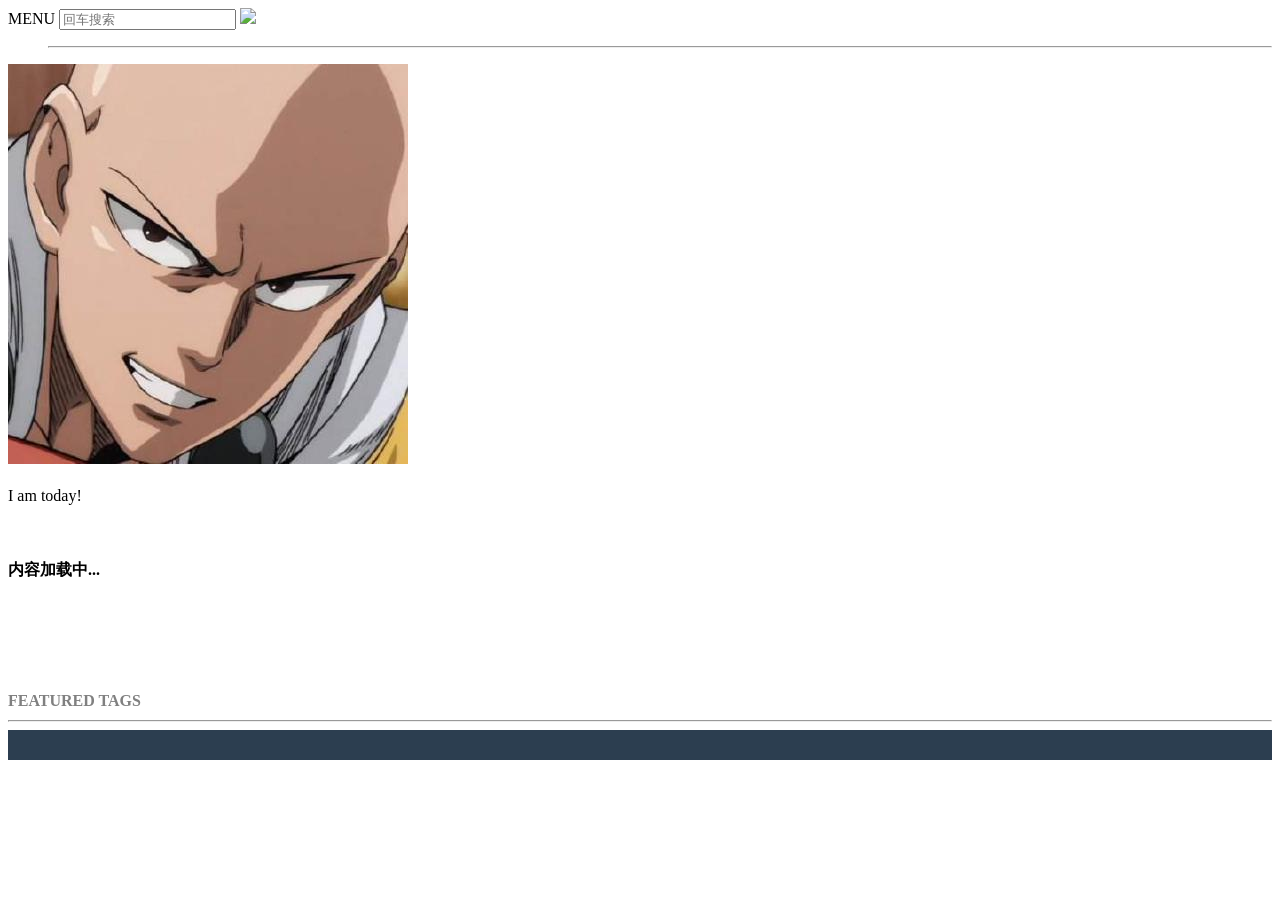
==== index.html @ a8a3e5cb "Add files via upload" ====
<!DOCTYPE HTML>
<html>
  <head>
    <title></title>
    <meta charset="utf-8">
    <meta name="viewport" content="width=device-width,initial-scale=1.0,user-scalable=no"/>
    <meta name="format-detection" content="telephone=no"/>
    <link rel="stylesheet" href="css/common.css">
    <link rel="icon" href="images/avatar.jpg">
    <link rel="stylesheet" href="css/bootstrap.min.css">
    <link rel="stylesheet" href="css/home.css">
  </head>
  <body>
    <label class="navi-button">MENU</label>
    <input type="text" class="search-input" placeholder="回车搜索">
    <img src="images/search.svg" class="search">
    <ul class="main-navication">
      <ul id="menu"></ul>
      <hr>
      <ul id="friends"></ul>
    </ul>
    <div class="main">
      <div class="page_header" ></div>
      <div class="author">
        <div class="head">
          <img src="images/avatar.jpg" class="img-responsive img-circle">
        </div>
        <h3 class="name" id="title"></h3>
        <p class="name" id="instruction"></p>
        <p class="name">I am <text id="changerificwordspanid"></text> today!</p>
      </div>
      <div class="container">
        <div class="col-lg-8 col-lg-offset-1 col-md-8 col-md-offset-1">
          <ul id="issue-list" class="main_content" style="padding-left: 0px; opacity: 1; transform: translateY(0px);">
            <br>
            <h4 class="title">内容加载中...</h4>
            </br>
          </ul>
        </div>
        <div class="col-lg-3 col-lg-offset-0 col-md-3 col-md-offset-0 visible-lg visible-md" style="margin: 72px auto 0 auto;">
          <a style="line-height:1.1;font-weight:700;cursor:pointer;color:#808080;text-decoration: none">FEATURED TAGS</a>
          <div class="tags" style="margin-top:10px" id="tags"></div>
          <hr>
        </div>
      </div>
      <div style="text-align: center">
        <ul class="pagination" id="pages" style="display: none"></ul>
      </div>
      <div class="footer" style="text-align: center">
        <div id='icon' style="display: flex;justify-content: center;padding: 0;align-items: center"></div>
        <div id="footer" style="text-align: center;background: #2c3e50;padding-top: 30px;color: white"></div>
      </div>
    </div>
  </body>
  <script src = "js/jquery.min.js"></script>
  <script src = "js/typed.js"></script>
  <script src = "js/gitblog.js"></script>
  <script>
      $(function(){ 
      　$('.head').css("opacity","1");
        $('.head').css("transform","translateY(0)");
        $('.name').css("opacity","1");
        $('.name').css("transform","translateY(0)");
        $('.main_content').css("opacity","1");
        $('.main_content').css("transform","translateY(0)");
        
        $("#changerificwordspanid").typed({
          strings: ["good", "happy", "healthy", "tall"],
          typeSpeed: 100,
          startDelay: 10,
          showCursor: true,
          shuffle: true,
          loop:true
        });
      });
    </script>
</html>
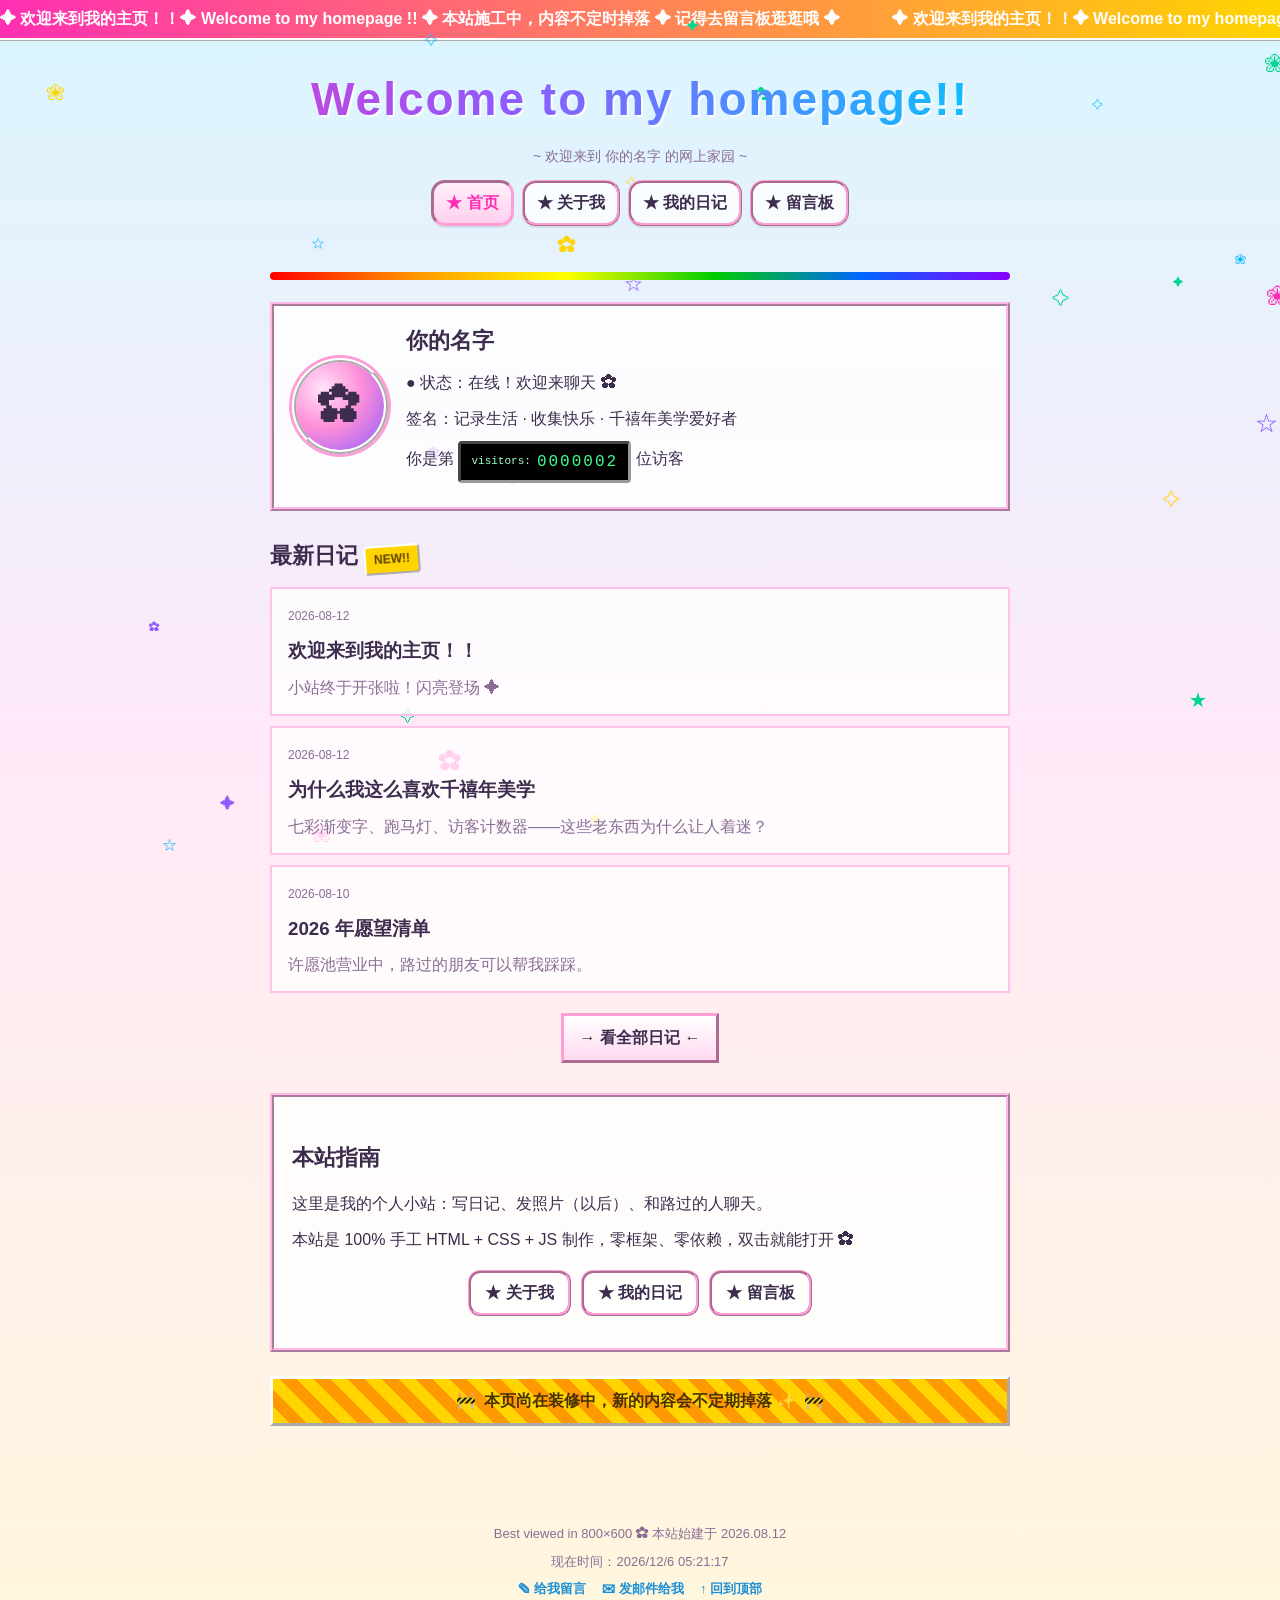
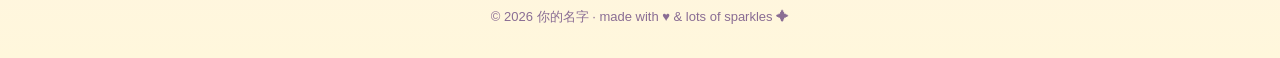
==== commit 83a2ca98: "feat: 千禧年（Y2K）主题个人网站 v0.2" ====
--- a/index.html
+++ b/index.html
@@ -1,77 +1,80 @@
-<!DOCTYPE HTML>
-<html>
-  <head>
-    <title></title>
-    <meta charset="utf-8">
-    <meta name="viewport" content="width=device-width,initial-scale=1.0,user-scalable=no"/>
-    <meta name="format-detection" content="telephone=no"/>
-    <link rel="stylesheet" href="css/common.css">
-    <link rel="icon" href="images/avatar.jpg">
-    <link rel="stylesheet" href="css/bootstrap.min.css">
-    <link rel="stylesheet" href="css/home.css">
-  </head>
-  <body>
-    <label class="navi-button">MENU</label>
-    <input type="text" class="search-input" placeholder="回车搜索">
-    <img src="images/search.svg" class="search">
-    <ul class="main-navication">
-      <ul id="menu"></ul>
-      <hr>
-      <ul id="friends"></ul>
-    </ul>
-    <div class="main">
-      <div class="page_header" ></div>
-      <div class="author">
-        <div class="head">
-          <img src="images/avatar.jpg" class="img-responsive img-circle">
-        </div>
-        <h3 class="name" id="title"></h3>
-        <p class="name" id="instruction"></p>
-        <p class="name">I am <text id="changerificwordspanid"></text> today!</p>
+<!DOCTYPE html>
+<html lang="zh-CN">
+<head>
+  <meta charset="UTF-8">
+  <meta name="viewport" content="width=device-width, initial-scale=1.0">
+  <title>✿ 你的名字的主页 ✿</title>
+  <meta name="description" content="千禧年风格的个人小站：写日记、聊天、闪闪发光。">
+  <link rel="icon" href="data:image/svg+xml,<svg xmlns='http://www.w3.org/2000/svg' viewBox='0 0 100 100'><text y='.9em' font-size='90'>✿</text></svg>">
+  <link rel="stylesheet" href="css/base.css">
+  <link rel="stylesheet" href="themes/y2k/theme.css">
+</head>
+<body id="top">
+  <div class="marquee" aria-hidden="true">
+    <div class="marquee-track">
+      <span>✦ 欢迎来到我的主页！！✦ Welcome to my homepage !! ✦ 本站施工中，内容不定时掉落 ✦ 记得去留言板逛逛哦 ✦</span>
+      <span>✦ 欢迎来到我的主页！！✦ Welcome to my homepage !! ✦ 本站施工中，内容不定时掉落 ✦ 记得去留言板逛逛哦 ✦</span>
+    </div>
+  </div>
+
+  <header class="site-header">
+    <h1 class="site-title">Welcome to my homepage!!</h1>
+    <p class="subtitle">~ 欢迎来到 <span id="whoami-name">你的名字</span> 的网上家园 ~</p>
+    <nav class="nav">
+      <a href="index.html" class="active">★ 首页</a>
+      <a href="about.html">★ 关于我</a>
+      <a href="journal.html">★ 我的日记</a>
+      <a href="guestbook.html">★ 留言板</a>
+    </nav>
+  </header>
+
+  <main class="wrap">
+    <div class="rainbow"></div>
+
+    <section class="card profile">
+      <div class="avatar">✿</div>
+      <div class="profile-info">
+        <h2 id="profile-name">你的名字</h2>
+        <p><span class="blink">●</span> 状态：<span id="status-text">在线！欢迎来聊天 ✿</span></p>
+        <p>签名：<span id="tagline">记录生活 · 收集快乐 · 千禧年美学爱好者</span></p>
+        <p>你是第 <span class="counter" id="visitor-counter">0000000</span> 位访客</p>
       </div>
-      <div class="container">
-        <div class="col-lg-8 col-lg-offset-1 col-md-8 col-md-offset-1">
-          <ul id="issue-list" class="main_content" style="padding-left: 0px; opacity: 1; transform: translateY(0px);">
-            <br>
-            <h4 class="title">内容加载中...</h4>
-            </br>
-          </ul>
-        </div>
-        <div class="col-lg-3 col-lg-offset-0 col-md-3 col-md-offset-0 visible-lg visible-md" style="margin: 72px auto 0 auto;">
-          <a style="line-height:1.1;font-weight:700;cursor:pointer;color:#808080;text-decoration: none">FEATURED TAGS</a>
-          <div class="tags" style="margin-top:10px" id="tags"></div>
-          <hr>
-        </div>
-      </div>
-      <div style="text-align: center">
-        <ul class="pagination" id="pages" style="display: none"></ul>
-      </div>
-      <div class="footer" style="text-align: center">
-        <div id='icon' style="display: flex;justify-content: center;padding: 0;align-items: center"></div>
-        <div id="footer" style="text-align: center;background: #2c3e50;padding-top: 30px;color: white"></div>
-      </div>
+    </section>
+
+    <section>
+      <h2>最新日记 <span class="badge new">NEW!!</span></h2>
+      <div id="latest-posts"></div>
+      <p style="text-align:center"><a class="btn" href="journal.html">→ 看全部日记 ←</a></p>
+    </section>
+
+    <section class="card">
+      <h2>本站指南</h2>
+      <p>这里是我的个人小站：写日记、发照片（以后）、和路过的人聊天。</p>
+      <p>本站是 100% 手工 HTML + CSS + JS 制作，零框架、零依赖，双击就能打开 ✿</p>
+      <ul class="links-list">
+        <li><a href="about.html">★ 关于我</a></li>
+        <li><a href="journal.html">★ 我的日记</a></li>
+        <li><a href="guestbook.html">★ 留言板</a></li>
+      </ul>
+    </section>
+
+    <div class="construction"><span>🚧</span> 本页尚在装修中，新的内容会不定期掉落 ✨ <span>🚧</span></div>
+  </main>
+
+  <footer>
+    <p>Best viewed in 800×600 ✿ 本站始建于 <span id="since">2026.08.12</span></p>
+    <p>现在时间：<span id="clock">--:--:--</span></p>
+    <div class="webring">
+      <a href="guestbook.html">✎ 给我留言</a>
+      <a href="mailto:hello@example.com">✉ 发邮件给我</a>
+      <a href="#top">↑ 回到顶部</a>
     </div>
-  </body>
-  <script src = "js/jquery.min.js"></script>
-  <script src = "js/typed.js"></script>
-  <script src = "js/gitblog.js"></script>
-  <script>
-      $(function(){ 
-      　$('.head').css("opacity","1");
-        $('.head').css("transform","translateY(0)");
-        $('.name').css("opacity","1");
-        $('.name').css("transform","translateY(0)");
-        $('.main_content').css("opacity","1");
-        $('.main_content').css("transform","translateY(0)");
-        
-        $("#changerificwordspanid").typed({
-          strings: ["good", "happy", "healthy", "tall"],
-          typeSpeed: 100,
-          startDelay: 10,
-          showCursor: true,
-          shuffle: true,
-          loop:true
-        });
-      });
-    </script>
-</html>+    <p>© 2026 <span id="footer-name">你的名字</span> · made with ♥ &amp; lots of sparkles ✦</p>
+  </footer>
+
+  <script src="js/config.js"></script>
+  <script src="js/posts.js"></script>
+  <script src="js/main.js"></script>
+  <script src="themes/y2k/theme.js"></script>
+</body>
+</html>
--- a/css/base.css
+++ b/css/base.css
@@ -0,0 +1,178 @@
+/* ============================================================
+   基础结构样式（与主题无关，主题通过 CSS 变量控制外观）
+   ============================================================ */
+* { box-sizing: border-box; }
+
+html { scroll-behavior: smooth; }
+
+body {
+  margin: 0;
+  font-family: var(--font-body, "Comic Sans MS", cursive, sans-serif);
+  color: var(--text, #333);
+  background: var(--bg, #fff);
+  line-height: 1.75;
+  min-height: 100vh;
+}
+
+.site-header, main.wrap, footer { position: relative; z-index: 1; }
+
+a { color: var(--link, #0066cc); }
+a:hover { color: var(--link-hover, #ff00ff); }
+
+.accent { color: var(--accent, #ff00ff); }
+.t-dim { color: var(--dim, #888); }
+
+.wrap { max-width: 780px; margin: 0 auto; padding: 20px; }
+main.wrap { min-height: 70vh; }
+
+.site-header { padding: 4px 0 14px; }
+.nav { display: flex; justify-content: center; align-items: center; gap: 8px; flex-wrap: wrap; }
+.nav a { text-decoration: none; font-weight: bold; padding: 6px 12px; }
+.nav a.active { color: var(--nav-active, #ff00ff); }
+
+h1, h2, h3 { font-family: var(--font-display, Impact, "Arial Black", sans-serif); }
+h2 { font-size: 22px; margin: 26px 0 12px; }
+h3 { margin: 6px 0; }
+
+section { margin: 26px 0; }
+
+.card {
+  padding: 16px 18px;
+  margin: 12px 0;
+  background: var(--card-bg, #fff);
+  border: var(--card-border, 3px ridge #ccc);
+}
+.card p { margin: 8px 0; }
+
+.btn {
+  display: inline-block;
+  padding: 8px 16px;
+  margin: 4px;
+  font: inherit;
+  font-weight: bold;
+  text-decoration: none;
+  cursor: pointer;
+  border: 3px outset var(--btn-border, #ddd);
+  background: var(--btn-bg, #eee);
+  color: var(--text, #333);
+}
+.btn:hover { filter: brightness(1.06); }
+.btn:active { border-style: inset; }
+
+.post {
+  display: block;
+  padding: 12px 16px;
+  margin: 10px 0;
+  text-decoration: none;
+  color: inherit;
+  background: var(--panel, #fff);
+  border: 2px solid var(--line, #ccc);
+}
+.post:hover { border-color: var(--accent, #f0f); }
+.post time { font-size: 12px; color: var(--dim, #777); }
+.post p { margin: 6px 0 0; color: var(--dim, #777); }
+
+details.post {
+  padding: 12px 16px;
+  margin: 12px 0;
+  background: var(--panel, #fff);
+  border: 2px solid var(--line, #ccc);
+}
+details.post summary { cursor: pointer; list-style: none; }
+details.post summary::-webkit-details-marker { display: none; }
+details.post summary time { font-size: 12px; color: var(--dim, #777); }
+details.post summary::after { content: " ▸ 展开"; color: var(--accent, #f0f); font-size: 13px; }
+details.post[open] summary::after { content: " ▾ 收起"; }
+details.post .content {
+  margin-top: 12px;
+  padding-top: 12px;
+  border-top: 2px dashed var(--line, #ccc);
+  white-space: pre-wrap;
+}
+
+.tags-inline { font-size: 12px; color: var(--accent, #f0f); }
+.tags-inline i { font-style: normal; margin-right: 6px; }
+
+.tags { list-style: none; padding: 0; display: flex; flex-wrap: wrap; gap: 8px; }
+.tags li {
+  border: 2px solid var(--line, #ccc);
+  background: var(--panel, #fff);
+  border-radius: 999px;
+  padding: 4px 12px;
+  font-size: 13px;
+  color: var(--accent, #f0f);
+}
+
+ul.todo { list-style: none; padding: 0; margin: 0; }
+ul.todo li { padding: 4px 0; }
+ul.todo .t-prompt { margin-right: 8px; color: var(--accent, #f0f); }
+
+.field { display: block; margin: 12px 0; }
+.field span { display: block; font-size: 13px; margin-bottom: 4px; color: var(--dim, #777); }
+.field input, .field textarea {
+  width: 100%;
+  padding: 8px 10px;
+  font: inherit;
+  border: 2px inset var(--line, #ccc);
+  background: #fff;
+  color: inherit;
+}
+.field input:focus, .field textarea:focus { outline: 2px dashed var(--accent, #f0f); outline-offset: 2px; }
+
+.guest-entry {
+  padding: 12px 14px;
+  margin: 10px 0;
+  background: var(--panel, #fff);
+  border: 2px solid var(--line, #ccc);
+}
+.guest-entry .meta {
+  display: flex;
+  justify-content: space-between;
+  align-items: center;
+  gap: 8px;
+  flex-wrap: wrap;
+  font-size: 12px;
+  color: var(--dim, #777);
+}
+.guest-entry .nick { font-weight: bold; color: var(--accent, #f0f); }
+.guest-entry p { margin: 8px 0 0; white-space: pre-wrap; }
+.guest-entry .del {
+  background: none;
+  border: none;
+  cursor: pointer;
+  font: inherit;
+  font-size: 12px;
+  color: var(--danger, #c00);
+  padding: 0;
+  margin-left: 8px;
+}
+
+footer {
+  margin-top: 30px;
+  padding: 18px 10px 24px;
+  text-align: center;
+  font-size: 13px;
+  color: var(--dim, #777);
+}
+footer p { margin: 5px 0; }
+
+#toast {
+  position: fixed;
+  left: 50%;
+  bottom: 24px;
+  transform: translate(-50%, 16px);
+  padding: 10px 18px;
+  background: #fff;
+  border: 3px outset var(--accent, #f0f);
+  color: var(--text, #333);
+  font-weight: bold;
+  opacity: 0;
+  pointer-events: none;
+  transition: all 0.25s;
+  z-index: 100;
+}
+#toast.show { opacity: 1; transform: translate(-50%, 0); }
+
+@media (max-width: 560px) {
+  .nav { flex-direction: column; }
+}
--- a/themes/y2k/theme.css
+++ b/themes/y2k/theme.css
@@ -0,0 +1,215 @@
+/* ============================================================
+   Y2K / 千禧年主题
+   亮色、渐变、闪闪发光——像 2000 年代初期的个人主页
+   ============================================================ */
+
+:root {
+  --font-body: "Comic Sans MS", "Comic Neue", "Chalkboard SE", "Segoe Print", cursive, sans-serif;
+  --font-display: Impact, "Arial Black", Haettenschweiler, "Franklin Gothic Bold", sans-serif;
+
+  --bg: linear-gradient(180deg, #d9f6ff 0%, #ffe9f8 45%, #fff7dc 100%);
+  --text: #3d2c4d;
+  --dim: #8a6d94;
+  --accent: #ff2fb3;
+  --accent2: #00b8ff;
+  --link: #1a8fd8;
+  --link-hover: #ff2fb3;
+  --nav-active: #ff2fb3;
+  --panel: rgba(255, 255, 255, 0.78);
+  --card-bg: rgba(255, 255, 255, 0.82);
+  --card-border: 4px ridge #ffb8e8;
+  --line: #ffc2e8;
+  --danger: #d63384;
+  --btn-bg: linear-gradient(#ffffff, #ffd9f0);
+  --btn-border: #ff9ed6;
+}
+
+body { background: var(--bg); }
+
+/* 背景星光 */
+.star {
+  position: fixed;
+  z-index: 0;
+  pointer-events: none;
+  animation: twinkle 2.6s ease-in-out infinite;
+}
+@keyframes twinkle {
+  0%, 100% { opacity: 0.15; transform: scale(0.8); }
+  50% { opacity: 0.95; transform: scale(1.2); }
+}
+
+/* 光标闪光尾巴 */
+.trail {
+  position: fixed;
+  z-index: 9999;
+  pointer-events: none;
+  font-size: 18px;
+  animation: trail-pop 0.9s ease-out forwards;
+}
+@keyframes trail-pop {
+  from { opacity: 1; transform: translate(0, 0) scale(1) rotate(0deg); }
+  to { opacity: 0; transform: translate(0, -22px) scale(1.7) rotate(25deg); }
+}
+
+/* 顶部跑马灯 */
+.marquee {
+  overflow: hidden;
+  background: linear-gradient(90deg, #ff2fb3, #ffd400, #00c8ff, #ff2fb3);
+  background-size: 300% 100%;
+  animation: marquee-bg 8s linear infinite;
+  color: #fff;
+  font-weight: bold;
+  padding: 5px 0;
+  border-bottom: 3px ridge #fff;
+}
+.marquee-track {
+  display: inline-block;
+  white-space: nowrap;
+  animation: marquee-scroll 28s linear infinite;
+}
+.marquee-track span { margin-right: 3em; }
+@keyframes marquee-scroll { to { transform: translateX(-50%); } }
+@keyframes marquee-bg { to { background-position: 300% 0; } }
+
+/* 站点大标题：七彩渐变字 */
+.site-title {
+  font-family: var(--font-display);
+  text-align: center;
+  font-size: clamp(28px, 6vw, 46px);
+  letter-spacing: 2px;
+  margin: 14px 0 4px;
+  background: linear-gradient(90deg, #ff2fb3, #8f5bff, #00c8ff, #00d68f, #ffd400, #ff2fb3);
+  background-size: 200% auto;
+  -webkit-background-clip: text;
+  background-clip: text;
+  color: transparent;
+  animation: chrome 7s linear infinite;
+  filter: drop-shadow(2px 2px 0 rgba(255, 255, 255, 0.85));
+}
+@keyframes chrome { to { background-position: 200% center; } }
+
+.subtitle {
+  text-align: center;
+  color: var(--dim);
+  font-size: 14px;
+  margin: 0 0 12px;
+}
+
+/* 导航按钮 */
+.nav a {
+  background: var(--panel);
+  border: 3px ridge var(--btn-border);
+  border-radius: 14px;
+  color: var(--text);
+  box-shadow: 0 2px 0 rgba(0, 0, 0, 0.08);
+}
+.nav a:hover { background: #ffe0f5; color: var(--accent); transform: translateY(-1px); }
+.nav a.active {
+  background: linear-gradient(#fff0fa, #ffd0ee);
+  border-style: inset;
+  color: var(--nav-active);
+}
+
+/* 彩虹分隔线 */
+.rainbow {
+  height: 8px;
+  margin: 12px 0 22px;
+  border-radius: 4px;
+  background: linear-gradient(90deg, #ff0000, #ff9900, #ffff00, #00cc00, #0066ff, #8b00ff);
+}
+
+/* 个人卡片 / 头像 */
+.profile { display: flex; gap: 18px; align-items: center; flex-wrap: wrap; }
+.avatar {
+  width: 96px;
+  height: 96px;
+  flex: 0 0 auto;
+  border-radius: 50%;
+  display: flex;
+  align-items: center;
+  justify-content: center;
+  font-size: 44px;
+  background: radial-gradient(circle at 30% 30%, #ffe3f7, #ff8fd8 45%, #8f5bff);
+  border: 4px ridge #fff;
+  box-shadow: 0 0 0 3px #ff9ed6;
+}
+.profile-info { flex: 1; min-width: 220px; }
+.profile-info h2 { margin: 0 0 6px; }
+
+/* 访客计数器 */
+.counter {
+  display: inline-flex;
+  align-items: center;
+  gap: 6px;
+  background: #000;
+  color: #3dff8b;
+  font-family: "Courier New", Courier, monospace;
+  font-size: 16px;
+  letter-spacing: 2px;
+  padding: 4px 10px;
+  border: 3px inset #999;
+  border-radius: 4px;
+}
+.counter::before { content: "visitors:"; color: #9fffc4; font-size: 11px; letter-spacing: 0; }
+
+/* 徽章 */
+.badge {
+  display: inline-block;
+  background: #ffd400;
+  color: #5c4300;
+  border: 2px outset #fff;
+  border-radius: 4px;
+  padding: 2px 8px;
+  font-size: 12px;
+  font-weight: bold;
+  transform: rotate(-4deg);
+}
+.badge.new { animation: wiggle 1.3s ease-in-out infinite; }
+@keyframes wiggle {
+  0%, 100% { transform: rotate(-4deg); }
+  50% { transform: rotate(3deg); }
+}
+
+/* 施工中横幅 */
+.construction {
+  display: flex;
+  gap: 8px;
+  align-items: center;
+  justify-content: center;
+  background: repeating-linear-gradient(45deg, #ffd400 0 12px, #ff9900 12px 24px);
+  color: #4a3200;
+  font-weight: bold;
+  padding: 8px;
+  border: 3px outset #fff;
+  margin: 24px 0;
+  text-align: center;
+}
+
+/* 链接按钮列表 */
+.links-list { list-style: none; padding: 0; display: flex; flex-wrap: wrap; gap: 10px; justify-content: center; }
+.links-list a {
+  display: inline-block;
+  padding: 6px 14px;
+  background: var(--panel);
+  border: 3px ridge var(--btn-border);
+  border-radius: 12px;
+  color: var(--text);
+  font-weight: bold;
+  text-decoration: none;
+}
+.links-list a:hover { background: #c9f0ff; color: #0066aa; }
+
+/* 闪烁文字 */
+.blink { animation: blink 1s steps(1) infinite; }
+@keyframes blink { 50% { opacity: 0; } }
+
+/* 页脚链接 */
+.webring { display: flex; gap: 16px; justify-content: center; flex-wrap: wrap; }
+.webring a { color: var(--link); font-weight: bold; text-decoration: none; }
+.webring a:hover { color: var(--link-hover); }
+
+@media (prefers-reduced-motion: reduce) {
+  .star, .trail, .marquee-track, .marquee, .site-title, .badge.new, .blink {
+    animation: none !important;
+  }
+}
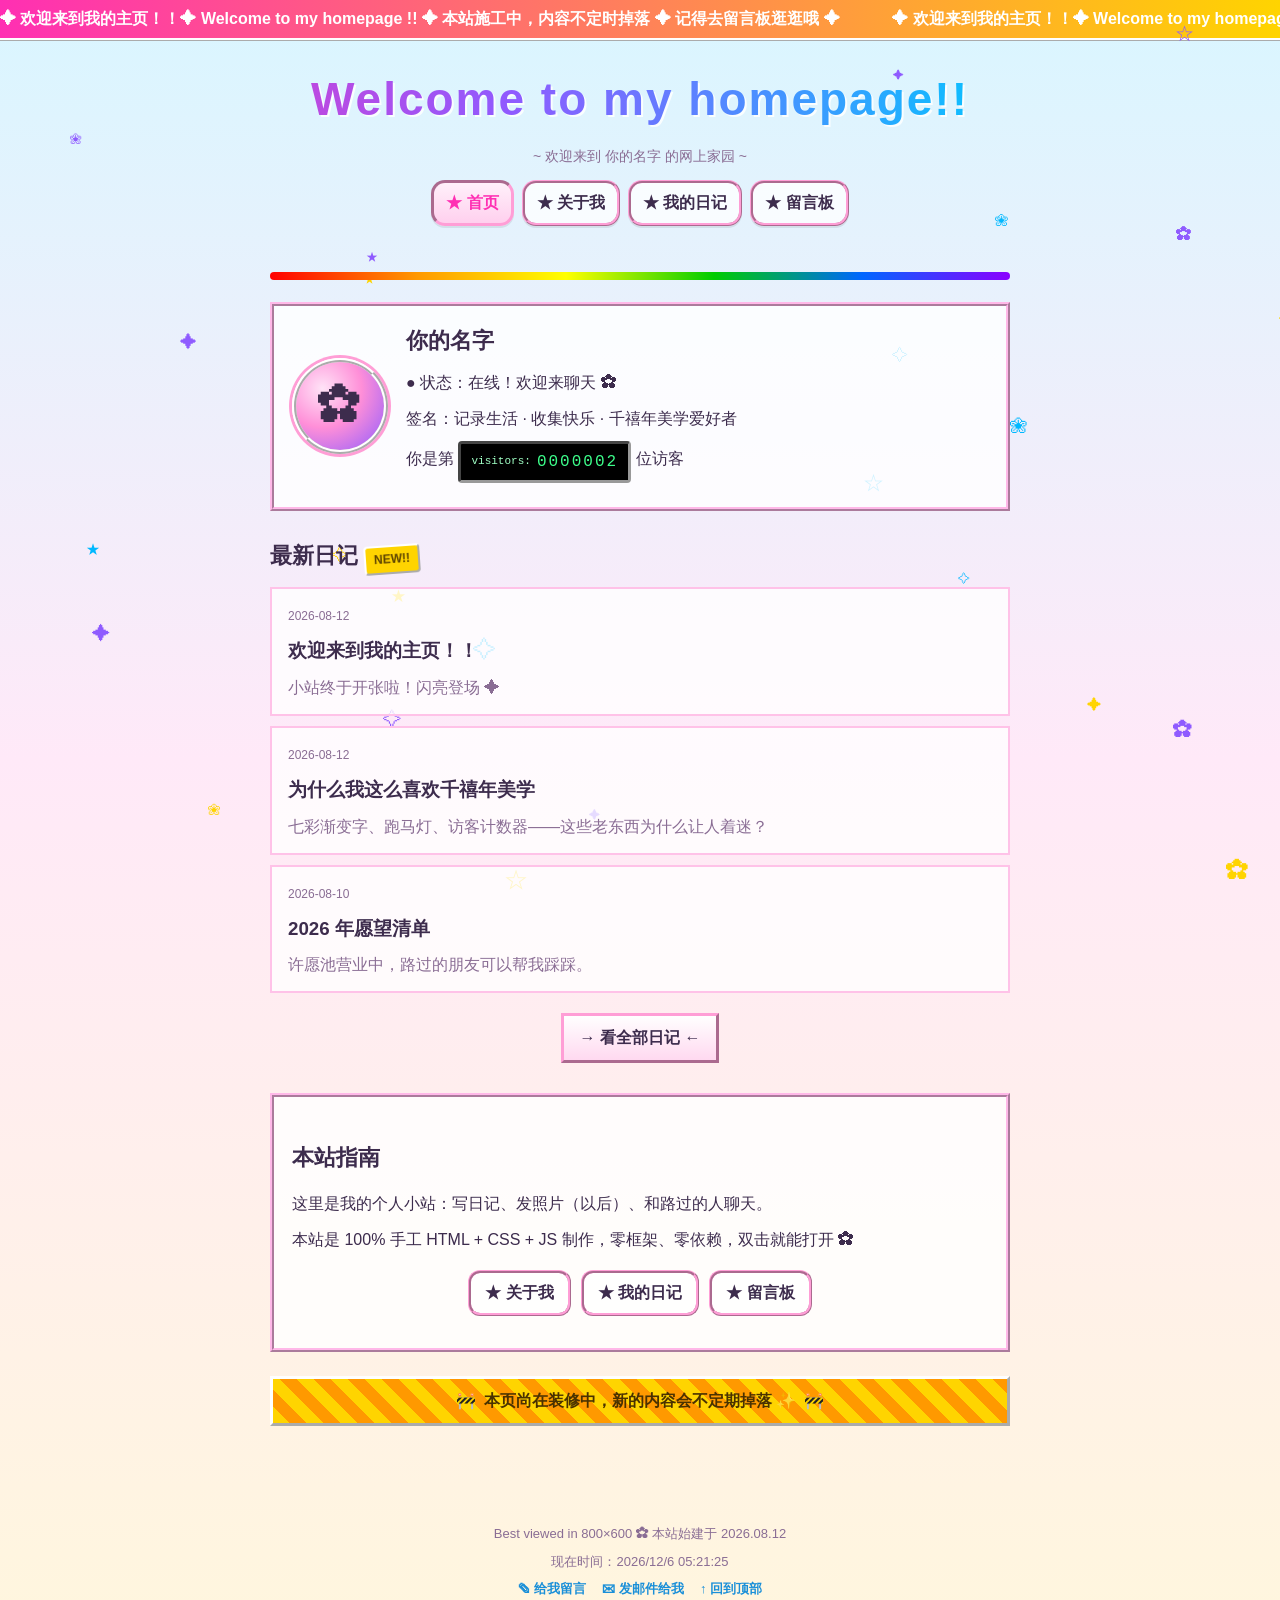
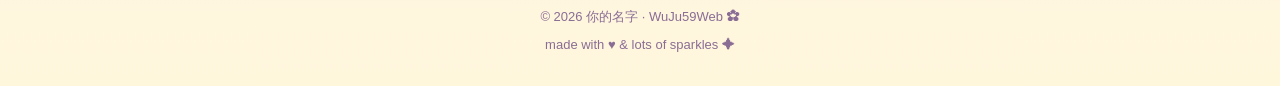
==== commit 6b4afb90: "chore: 项目更名为 WuJu59Web" ====
--- a/index.html
+++ b/index.html
@@ -69,7 +69,8 @@
       <a href="mailto:hello@example.com">✉ 发邮件给我</a>
       <a href="#top">↑ 回到顶部</a>
     </div>
-    <p>© 2026 <span id="footer-name">你的名字</span> · made with ♥ &amp; lots of sparkles ✦</p>
+    <p>© 2026 <span id="footer-name">你的名字</span> · WuJu59Web ✿</p>
+    <p>made with ♥ &amp; lots of sparkles ✦</p>
   </footer>
 
   <script src="js/config.js"></script>
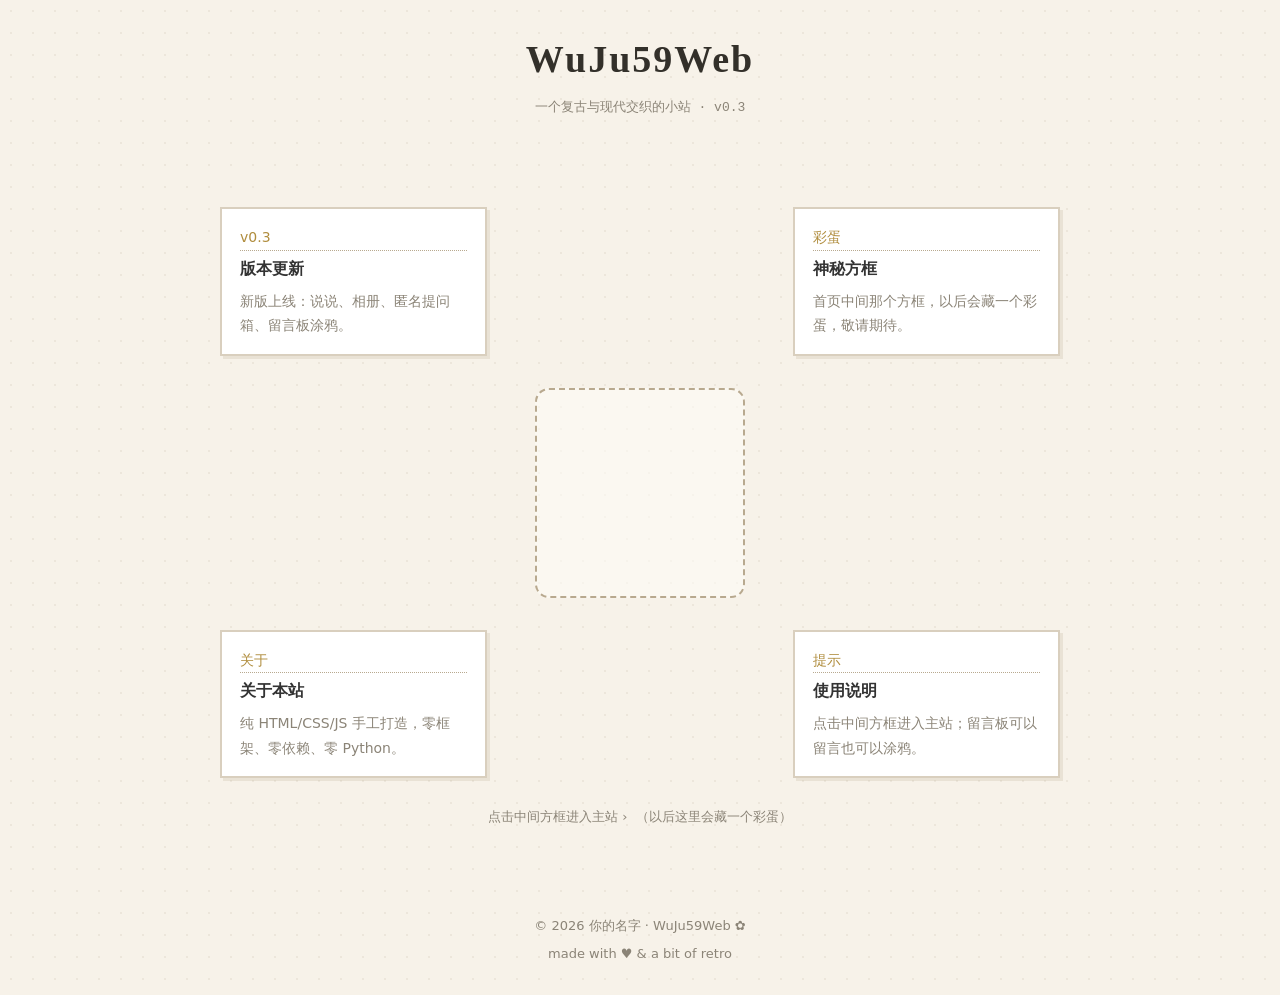
==== commit 7df6400f: "feat: v0.3 重构——入口彩蛋页、真首页合并关于、说说、相册、提问箱、留言板涂鸦，新主题 retro" ====
--- a/index.html
+++ b/index.html
@@ -3,79 +3,35 @@
 <head>
   <meta charset="UTF-8">
   <meta name="viewport" content="width=device-width, initial-scale=1.0">
-  <title>✿ 你的名字的主页 ✿</title>
-  <meta name="description" content="千禧年风格的个人小站：写日记、聊天、闪闪发光。">
+  <title>WuJu59Web · 入口</title>
+  <meta name="description" content="WuJu59Web：一个复古与现代交织的小站。点击方框进入。">
   <link rel="icon" href="data:image/svg+xml,<svg xmlns='http://www.w3.org/2000/svg' viewBox='0 0 100 100'><text y='.9em' font-size='90'>✿</text></svg>">
   <link rel="stylesheet" href="css/base.css">
-  <link rel="stylesheet" href="themes/y2k/theme.css">
+  <link rel="stylesheet" href="themes/retro/theme.css">
 </head>
 <body id="top">
-  <div class="marquee" aria-hidden="true">
-    <div class="marquee-track">
-      <span>✦ 欢迎来到我的主页！！✦ Welcome to my homepage !! ✦ 本站施工中，内容不定时掉落 ✦ 记得去留言板逛逛哦 ✦</span>
-      <span>✦ 欢迎来到我的主页！！✦ Welcome to my homepage !! ✦ 本站施工中，内容不定时掉落 ✦ 记得去留言板逛逛哦 ✦</span>
-    </div>
-  </div>
-
   <header class="site-header">
-    <h1 class="site-title">Welcome to my homepage!!</h1>
-    <p class="subtitle">~ 欢迎来到 <span id="whoami-name">你的名字</span> 的网上家园 ~</p>
-    <nav class="nav">
-      <a href="index.html" class="active">★ 首页</a>
-      <a href="about.html">★ 关于我</a>
-      <a href="journal.html">★ 我的日记</a>
-      <a href="guestbook.html">★ 留言板</a>
-    </nav>
+    <h1 class="site-title">WuJu59Web</h1>
+    <p class="site-subtitle">一个复古与现代交织的小站 · <span id="version">v0.3</span></p>
   </header>
 
-  <main class="wrap">
-    <div class="rainbow"></div>
-
-    <section class="card profile">
-      <div class="avatar">✿</div>
-      <div class="profile-info">
-        <h2 id="profile-name">你的名字</h2>
-        <p><span class="blink">●</span> 状态：<span id="status-text">在线！欢迎来聊天 ✿</span></p>
-        <p>签名：<span id="tagline">记录生活 · 收集快乐 · 千禧年美学爱好者</span></p>
-        <p>你是第 <span class="counter" id="visitor-counter">0000000</span> 位访客</p>
-      </div>
-    </section>
-
-    <section>
-      <h2>最新日记 <span class="badge new">NEW!!</span></h2>
-      <div id="latest-posts"></div>
-      <p style="text-align:center"><a class="btn" href="journal.html">→ 看全部日记 ←</a></p>
-    </section>
-
-    <section class="card">
-      <h2>本站指南</h2>
-      <p>这里是我的个人小站：写日记、发照片（以后）、和路过的人聊天。</p>
-      <p>本站是 100% 手工 HTML + CSS + JS 制作，零框架、零依赖，双击就能打开 ✿</p>
-      <ul class="links-list">
-        <li><a href="about.html">★ 关于我</a></li>
-        <li><a href="journal.html">★ 我的日记</a></li>
-        <li><a href="guestbook.html">★ 留言板</a></li>
-      </ul>
-    </section>
-
-    <div class="construction"><span>🚧</span> 本页尚在装修中，新的内容会不定期掉落 ✨ <span>🚧</span></div>
+  <main class="wrap gate">
+    <div class="gate-grid">
+      <div id="gate-boxes" style="display: contents"></div>
+      <a href="home.html" class="gate-square" aria-label="点击方框进入主站" title="点击进入"></a>
+    </div>
+    <p class="gate-hint t-dim">点击中间方框进入主站 ›&nbsp;&nbsp;（以后这里会藏一个彩蛋）</p>
   </main>
 
   <footer>
-    <p>Best viewed in 800×600 ✿ 本站始建于 <span id="since">2026.08.12</span></p>
-    <p>现在时间：<span id="clock">--:--:--</span></p>
-    <div class="webring">
-      <a href="guestbook.html">✎ 给我留言</a>
-      <a href="mailto:hello@example.com">✉ 发邮件给我</a>
-      <a href="#top">↑ 回到顶部</a>
-    </div>
     <p>© 2026 <span id="footer-name">你的名字</span> · WuJu59Web ✿</p>
-    <p>made with ♥ &amp; lots of sparkles ✦</p>
+    <p>made with ♥ &amp; a bit of retro</p>
   </footer>
 
+  <div id="toast"></div>
+
   <script src="js/config.js"></script>
-  <script src="js/posts.js"></script>
   <script src="js/main.js"></script>
-  <script src="themes/y2k/theme.js"></script>
+  <script src="themes/retro/theme.js"></script>
 </body>
 </html>
--- a/themes/retro/theme.css
+++ b/themes/retro/theme.css
@@ -0,0 +1,334 @@
+/* ============================================================
+   Retro 主题：现代 × 复古
+   排版偏旧式（居中、边框、点线、衬线标题），
+   配色与细节偏现代（留白、圆角、克制）。
+   ============================================================ */
+
+:root {
+  --font-body: "PingFang SC", "Microsoft YaHei", "Segoe UI", system-ui, sans-serif;
+  --font-display: Georgia, "Times New Roman", "Songti SC", "SimSun", serif;
+  --font-mono: ui-monospace, "Cascadia Mono", Consolas, "Courier New", monospace;
+
+  --bg: #f7f2e9;
+  --paper: #f7f2e9;
+  --card: #fffdf8;
+  --card-2: #f1eadb;
+  --ink: #33302a;
+  --dim: #8b8477;
+  --accent: #a84a3a;
+  --accent-2: #2f7d74;
+  --gold: #b08d3e;
+  --link: #2f5f8f;
+  --link-hover: #a84a3a;
+  --nav-active: #a84a3a;
+  --line: #d9cfbe;
+  --line-strong: #b8a98f;
+  --panel: #fffdf8;
+  --card-border: 2px solid #d9cfbe;
+  --danger: #b03a2e;
+  --btn-bg: #fffdf8;
+  --btn-border: #b8a98f;
+}
+
+body {
+  background-color: var(--paper);
+  background-image: radial-gradient(rgba(184, 169, 143, 0.16) 1px, transparent 1px);
+  background-size: 22px 22px;
+}
+
+.wrap { max-width: 880px; }
+
+/* 站点标题与导航 */
+.site-header { padding: 26px 0 10px; text-align: center; }
+.site-title {
+  font-family: var(--font-display);
+  font-size: clamp(26px, 5vw, 38px);
+  letter-spacing: 2px;
+  margin: 0;
+  color: var(--ink);
+}
+.site-subtitle { font-family: var(--font-mono); font-size: 13px; color: var(--dim); margin: 4px 0 10px; }
+.nav {
+  border-top: 1px solid var(--line);
+  border-bottom: 1px solid var(--line);
+  background: rgba(255, 253, 248, 0.7);
+}
+.nav a:hover { text-decoration: underline dotted; text-underline-offset: 4px; }
+.nav a.active { text-decoration: underline; text-underline-offset: 4px; }
+
+h2::before { content: "§ "; color: var(--gold); }
+
+.card { box-shadow: 3px 3px 0 rgba(184, 169, 143, 0.22); }
+.card-title { color: var(--gold); border-bottom: 1px dotted var(--line-strong); }
+
+.btn { border-radius: 6px; }
+
+/* ============ 入口页：方框 + 公告 ============ */
+.gate { text-align: center; }
+.gate-grid {
+  display: grid;
+  grid-template-columns: repeat(3, minmax(0, 1fr));
+  grid-template-rows: auto auto auto;
+  gap: 20px;
+  align-items: center;
+  max-width: 880px;
+  margin: 36px auto 16px;
+  text-align: left;
+}
+.gate-box-1 { grid-area: 1 / 1; }
+.gate-box-2 { grid-area: 1 / 3; }
+.gate-box-3 { grid-area: 3 / 1; }
+.gate-box-4 { grid-area: 3 / 3; }
+.gate-box h3 { margin: 4px 0 6px; font-size: 16px; }
+.gate-box p { margin: 0; font-size: 14px; }
+
+.gate-square {
+  grid-area: 2 / 2;
+  justify-self: center;
+  width: clamp(150px, 22vw, 210px);
+  aspect-ratio: 1;
+  display: block;
+  position: relative;
+  border: 2px dashed var(--line-strong);
+  border-radius: 14px;
+  background: rgba(255, 253, 248, 0.55);
+  transition: border-color 0.2s, border-style 0.2s, box-shadow 0.2s, background 0.2s;
+}
+.gate-square:hover {
+  border-color: var(--accent);
+  border-style: solid;
+  background: rgba(255, 253, 248, 0.9);
+  box-shadow: 0 0 0 6px rgba(168, 74, 58, 0.08), 4px 4px 0 rgba(184, 169, 143, 0.25);
+}
+.gate-square::after {
+  content: "进入 ▸";
+  position: absolute;
+  inset: 0;
+  display: flex;
+  align-items: center;
+  justify-content: center;
+  color: var(--accent);
+  font-family: var(--font-mono);
+  font-size: 14px;
+  opacity: 0;
+  transition: opacity 0.2s;
+}
+.gate-square:hover::after { opacity: 1; }
+.gate-hint { font-size: 13px; margin-top: 10px; }
+
+@media (max-width: 720px) {
+  .gate-grid { display: flex; flex-direction: column; align-items: center; }
+  .gate-square { order: -1; width: 180px; }
+  .gate-box { width: 100%; }
+}
+
+/* ============ 主页个人卡片 ============ */
+.profile { display: flex; gap: 18px; align-items: center; flex-wrap: wrap; }
+.avatar {
+  width: 84px;
+  height: 84px;
+  flex: 0 0 auto;
+  border-radius: 50%;
+  display: flex;
+  align-items: center;
+  justify-content: center;
+  font-size: 40px;
+  background: linear-gradient(145deg, #f3e0c8, #dcc39c);
+  border: 2px solid var(--line-strong);
+}
+.profile-info { flex: 1; min-width: 220px; }
+.profile-info h2 { margin: 0 0 4px; }
+.dot-blink { color: var(--accent-2); animation: blink 1.2s steps(1) infinite; }
+@keyframes blink { 50% { opacity: 0.25; } }
+
+/* 访客计数器 */
+.counter {
+  display: inline-flex;
+  align-items: center;
+  gap: 6px;
+  background: #2b2b28;
+  color: #e8d9a8;
+  font-family: var(--font-mono);
+  font-size: 15px;
+  letter-spacing: 2px;
+  padding: 3px 8px;
+  border-radius: 4px;
+}
+.counter::before { content: "visitors"; color: #b9b19a; font-size: 10px; letter-spacing: 1px; }
+
+/* ============ 说说 ============ */
+.shuoshuo-item {
+  display: flex;
+  gap: 14px;
+  background: var(--card);
+  border: 2px solid var(--line);
+  border-radius: 12px;
+  padding: 14px 16px;
+  margin: 14px 0;
+  box-shadow: 3px 3px 0 rgba(184, 169, 143, 0.18);
+}
+.shuoshuo-avatar {
+  width: 52px;
+  height: 52px;
+  flex: 0 0 auto;
+  border-radius: 50%;
+  display: flex;
+  align-items: center;
+  justify-content: center;
+  font-size: 26px;
+  background: linear-gradient(145deg, #f3e0c8, #e0c9a8);
+  border: 2px solid var(--line-strong);
+}
+.shuoshuo-body { flex: 1; min-width: 0; }
+.shuoshuo-meta {
+  display: flex;
+  gap: 8px;
+  flex-wrap: wrap;
+  align-items: center;
+  font-family: var(--font-mono);
+  font-size: 12px;
+  color: var(--dim);
+}
+.mood {
+  border: 1px solid var(--line-strong);
+  border-radius: 999px;
+  padding: 0 8px;
+  color: var(--accent-2);
+  font-size: 11px;
+}
+.shuoshuo-text { margin: 8px 0 10px; white-space: pre-wrap; }
+.shuoshuo-actions { display: flex; gap: 16px; font-size: 13px; }
+.shuoshuo-actions button {
+  background: none;
+  border: none;
+  padding: 0;
+  cursor: pointer;
+  font: inherit;
+  color: var(--dim);
+}
+.shuoshuo-actions button:hover { color: var(--accent); }
+.shuoshuo-actions .liked { color: #c0392b; }
+
+/* ============ 相册 ============ */
+.album-grid {
+  display: grid;
+  grid-template-columns: repeat(auto-fill, minmax(210px, 1fr));
+  gap: 16px;
+}
+.album-card {
+  margin: 0;
+  background: var(--card);
+  border: 2px solid var(--line);
+  border-radius: 12px;
+  overflow: hidden;
+  transition: transform 0.15s, box-shadow 0.15s;
+}
+.album-card:hover { transform: translateY(-3px); box-shadow: 4px 4px 0 rgba(184, 169, 143, 0.25); }
+.album-photo {
+  aspect-ratio: 4 / 3;
+  width: 100%;
+  display: flex;
+  align-items: center;
+  justify-content: center;
+  font-size: 54px;
+  object-fit: cover;
+}
+.album-info { padding: 10px 12px; }
+.album-info h3 { margin: 0; font-size: 15px; }
+.album-info time { font-family: var(--font-mono); font-size: 12px; color: var(--dim); }
+.album-info p { margin: 4px 0 0; font-size: 12px; }
+
+/* ============ 提问箱 ============ */
+.ask-item {
+  border-left: 3px solid var(--accent);
+  background: var(--card);
+  border-radius: 8px;
+  padding: 12px 14px;
+  margin: 12px 0;
+  box-shadow: 2px 2px 0 rgba(184, 169, 143, 0.15);
+}
+.ask-meta {
+  display: flex;
+  gap: 10px;
+  align-items: center;
+  font-family: var(--font-mono);
+  font-size: 12px;
+  color: var(--dim);
+}
+.ask-q { font-weight: 600; margin: 4px 0 0; }
+.ask-a {
+  margin-top: 8px;
+  padding: 8px 10px;
+  background: var(--card-2);
+  border-radius: 6px;
+  color: var(--accent-2);
+  white-space: pre-wrap;
+}
+.ask-a::before { content: "A："; font-weight: 700; }
+.ask-answer-form { display: flex; gap: 8px; margin-top: 8px; }
+.ask-answer-form input {
+  flex: 1;
+  border: 1px solid var(--line-strong);
+  border-radius: 6px;
+  padding: 6px 8px;
+  font: inherit;
+  background: #fff;
+}
+.ask-del {
+  background: none;
+  border: none;
+  cursor: pointer;
+  font: inherit;
+  font-size: 12px;
+  color: var(--dim);
+  padding: 0;
+  margin-left: auto;
+}
+.ask-del:hover { color: var(--danger); }
+
+/* ============ 涂鸦 ============ */
+#doodle {
+  width: 100%;
+  height: 260px;
+  border: 2px dashed var(--line-strong);
+  border-radius: 8px;
+  background: #fff;
+  touch-action: none;
+  cursor: crosshair;
+  display: block;
+}
+.swatches { display: flex; gap: 8px; margin: 10px 0 8px; }
+.swatch {
+  width: 26px;
+  height: 26px;
+  border-radius: 50%;
+  border: 2px solid transparent;
+  cursor: pointer;
+  padding: 0;
+}
+.swatch.active { border-color: var(--ink); box-shadow: 0 0 0 2px var(--card); }
+.doodle-note { font-size: 12px; color: var(--dim); margin: 6px 0; }
+.doodle-img {
+  max-width: 100%;
+  border: 2px solid var(--line);
+  border-radius: 6px;
+  margin-top: 8px;
+  display: block;
+}
+
+/* ============ 更新日志 / 标签 ============ */
+.changelog { list-style: none; padding: 0; margin: 0; }
+.changelog li { padding: 3px 0; font-size: 14px; }
+.changelog li::before { content: "▸ "; color: var(--gold); }
+.changelog b { font-family: var(--font-mono); }
+
+.tags li { color: var(--accent-2); }
+
+/* ============ 页脚链接 ============ */
+.webring { display: flex; gap: 18px; justify-content: center; flex-wrap: wrap; font-size: 13px; }
+.webring a { color: var(--link); }
+.webring a:hover { color: var(--link-hover); }
+
+@media (prefers-reduced-motion: reduce) {
+  .dot-blink { animation: none; }
+}
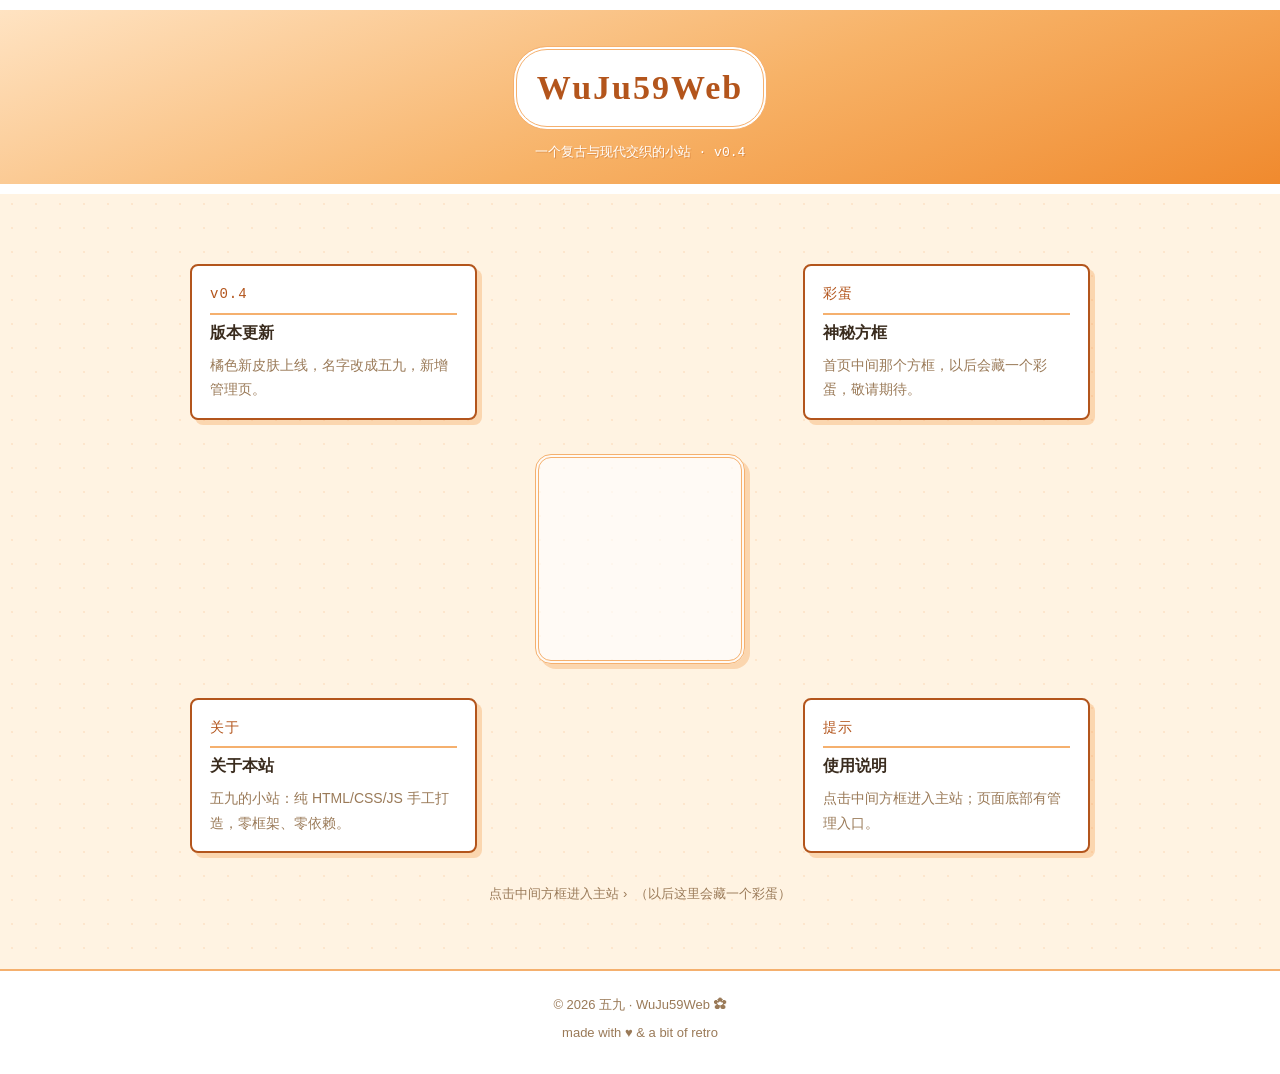
==== commit f0eb6d8a: "feat: v0.4 橘色皮肤（参考 periwinkle 模板）、名字五九、新增管理台" ====
--- a/index.html
+++ b/index.html
@@ -24,7 +24,7 @@
   </main>
 
   <footer>
-    <p>© 2026 <span id="footer-name">你的名字</span> · WuJu59Web ✿</p>
+    <p>© 2026 <span id="footer-name">五九</span> · WuJu59Web ✿</p>
     <p>made with ♥ &amp; a bit of retro</p>
   </footer>
 
--- a/themes/retro/theme.css
+++ b/themes/retro/theme.css
@@ -1,69 +1,215 @@
 /* ============================================================
-   Retro 主题：现代 × 复古
-   排版偏旧式（居中、边框、点线、衬线标题），
-   配色与细节偏现代（留白、圆角、克制）。
+   WuJu59Web 主题（参考 periwinkle 模板的可爱博客风 × 现代排版）
+   主题色：橘色
    ============================================================ */
 
 :root {
-  --font-body: "PingFang SC", "Microsoft YaHei", "Segoe UI", system-ui, sans-serif;
+  /* periwinkle 模板同款变量结构，换成橘色 */
+  --header-bg: linear-gradient(160deg, #ffe3c2, #f7b267 55%, #f08a2e);
+  --site-bg: #fff3e2;
+  --accent-color: #f08a2e;
+  --select-color: #ffd9b3;
+  --link-color: #c2601a;
+  --bg-color: #fff3e2;
+  --bg-color2: #ffffff;
+  --text-color: #3a2c1e;
+  --border-color: #b3551c;
+  --post-shadow-color: rgba(240, 138, 46, 0.28);
+  --outline-color: #f5b06e;
+  --outline-color2: #ffe3c2;
+  --dim: #9a7a58;
+  --danger: #c0392b;
+  --font-body: Verdana, "PingFang SC", "Microsoft YaHei", Geneva, Tahoma, sans-serif;
   --font-display: Georgia, "Times New Roman", "Songti SC", "SimSun", serif;
-  --font-mono: ui-monospace, "Cascadia Mono", Consolas, "Courier New", monospace;
-
-  --bg: #f7f2e9;
-  --paper: #f7f2e9;
-  --card: #fffdf8;
-  --card-2: #f1eadb;
-  --ink: #33302a;
-  --dim: #8b8477;
-  --accent: #a84a3a;
+  --font-mono: "Courier New", ui-monospace, Consolas, monospace;
+
+  /* 兼容 base.css 引用的变量 */
+  --bg: var(--site-bg);
+  --paper: var(--site-bg);
+  --card: var(--bg-color2);
+  --card-2: #fff0db;
+  --ink: var(--text-color);
+  --accent: var(--accent-color);
   --accent-2: #2f7d74;
-  --gold: #b08d3e;
-  --link: #2f5f8f;
-  --link-hover: #a84a3a;
-  --nav-active: #a84a3a;
-  --line: #d9cfbe;
-  --line-strong: #b8a98f;
-  --panel: #fffdf8;
-  --card-border: 2px solid #d9cfbe;
-  --danger: #b03a2e;
-  --btn-bg: #fffdf8;
-  --btn-border: #b8a98f;
-}
+  --link: var(--link-color);
+  --link-hover: var(--accent-color);
+  --nav-active: var(--accent-color);
+  --line: #f2d9b8;
+  --line-strong: var(--outline-color);
+  --panel: var(--bg-color2);
+  --card-border: 2px solid var(--border-color);
+  --btn-bg: var(--bg-color2);
+  --btn-border: var(--outline-color);
+}
+
+::selection { background: var(--select-color); color: var(--border-color); }
 
 body {
-  background-color: var(--paper);
-  background-image: radial-gradient(rgba(184, 169, 143, 0.16) 1px, transparent 1px);
-  background-size: 22px 22px;
-}
-
-.wrap { max-width: 880px; }
-
-/* 站点标题与导航 */
-.site-header { padding: 26px 0 10px; text-align: center; }
+  background-color: var(--bg-color);
+  background-image: radial-gradient(rgba(240, 138, 46, 0.12) 1px, transparent 1px);
+  background-size: 24px 24px;
+  color: var(--text-color);
+}
+
+.wrap { max-width: 960px; }
+
+/* ============ 页头横幅（参考模板 header） ============ */
+.site-header {
+  background: var(--header-bg);
+  border-top: 10px solid var(--bg-color2);
+  border-bottom: 10px solid var(--bg-color2);
+  padding: 36px 16px 20px;
+  text-align: center;
+}
 .site-title {
+  display: inline-block;
+  background: var(--bg-color2);
+  color: var(--border-color);
   font-family: var(--font-display);
-  font-size: clamp(26px, 5vw, 38px);
+  font-size: clamp(24px, 4.5vw, 34px);
   letter-spacing: 2px;
   margin: 0;
-  color: var(--ink);
-}
-.site-subtitle { font-family: var(--font-mono); font-size: 13px; color: var(--dim); margin: 4px 0 10px; }
+  padding: 8px 20px;
+  border-radius: 1em;
+  border: 4px double var(--outline-color);
+}
+.site-subtitle {
+  font-family: var(--font-mono);
+  font-size: 13px;
+  color: var(--bg-color2);
+  margin: 12px 0 0;
+  text-shadow: 1px 1px 0 rgba(179, 85, 28, 0.35);
+}
+
+/* ============ 导航按钮（参考模板 nav） ============ */
 .nav {
-  border-top: 1px solid var(--line);
-  border-bottom: 1px solid var(--line);
-  background: rgba(255, 253, 248, 0.7);
-}
-.nav a:hover { text-decoration: underline dotted; text-underline-offset: 4px; }
-.nav a.active { text-decoration: underline; text-underline-offset: 4px; }
-
-h2::before { content: "§ "; color: var(--gold); }
-
-.card { box-shadow: 3px 3px 0 rgba(184, 169, 143, 0.22); }
-.card-title { color: var(--gold); border-bottom: 1px dotted var(--line-strong); }
-
-.btn { border-radius: 6px; }
-
-/* ============ 入口页：方框 + 公告 ============ */
+  display: flex;
+  justify-content: center;
+  gap: 10px;
+  flex-wrap: wrap;
+  margin: 16px 0 4px;
+}
+.nav a {
+  background: var(--bg-color);
+  border: 4px double var(--outline-color);
+  border-radius: 6px;
+  color: var(--link-color);
+  padding: 8px 22px;
+  font-weight: bold;
+}
+.nav a:hover { color: var(--accent-color); background: var(--select-color); }
+.nav a.active { color: var(--accent-color); background: var(--select-color); }
+
+h2::before { content: "✿ "; color: var(--accent-color); }
+h2 { letter-spacing: 0.5px; }
+
+/* ============ 卡片（参考模板 article） ============ */
+.card {
+  background: var(--bg-color2);
+  border: 2px solid var(--border-color);
+  border-radius: 8px;
+  padding: 16px 18px;
+  margin: 14px 0;
+  box-shadow: var(--post-shadow-color) 5px 5px;
+}
+.card-title {
+  font-family: var(--font-mono);
+  font-size: 12px;
+  letter-spacing: 1px;
+  color: var(--border-color);
+  border-bottom: 2px double var(--outline-color);
+  padding-bottom: 6px;
+  margin: 0 0 10px;
+}
+
+.btn {
+  background: var(--bg-color2);
+  border: 3px double var(--outline-color);
+  color: var(--border-color);
+  border-radius: 6px;
+  box-shadow: 2px 2px 0 rgba(240, 138, 46, 0.22);
+}
+.btn:hover { background: var(--select-color); color: var(--accent-color); }
+.danger-btn { border-color: var(--danger); color: var(--danger); }
+.actions { display: flex; gap: 10px; flex-wrap: wrap; margin: 8px 0; }
+
+/* ============ 首页侧边栏布局 ============ */
+.layout-side { display: flex; gap: 22px; align-items: flex-start; flex-wrap: wrap; }
+.sidebar {
+  flex: 0 0 280px;
+  max-width: 100%;
+  background: var(--bg-color2);
+  border: 2px solid var(--border-color);
+  border-radius: 10px;
+  padding: 14px;
+  box-shadow: var(--post-shadow-color) 5px 5px;
+}
+.main-col { flex: 1; min-width: 0; }
+
+/* 花朵形状头像（参考模板 .flower） */
+.avatar.flower {
+  width: 220px;
+  height: 220px;
+  margin: 0 auto 12px;
+  border-radius: 50%;
+  display: flex;
+  align-items: center;
+  justify-content: center;
+  font-size: 90px;
+  background: linear-gradient(145deg, #ffe3c2, #f7b267 55%, #f08a2e);
+  --g: /37.02% 37.02% radial-gradient(#000 calc(71% - 1px), #0000 71%) no-repeat;
+  mask:
+    90.078% 79.895% var(--g),
+    33.953% 97.355% var(--g),
+    0.004% 49.372% var(--g),
+    35.148% 2.257% var(--g),
+    90.817% 21.121% var(--g),
+    radial-gradient(100% 100%, #000 25.476%, #0000 calc(25.476% + 1px));
+}
+
+/* 侧边栏简介框（参考模板 #bio） */
+.bio {
+  margin: 12px 6px;
+  padding: 10px 12px;
+  background: var(--bg-color);
+  border: 4px double var(--bg-color2);
+  border-radius: 2em;
+  font-size: 13px;
+}
+.bio p { margin: 8px 0; }
+
+/* 侧边栏信息盒（参考模板 .small-box） */
+.small-box {
+  max-width: 240px;
+  margin: 12px auto;
+  padding: 8px 10px;
+  border: 2px solid var(--bg-color);
+  font-size: 12px;
+  line-height: 1.8;
+}
+.small-box ul { list-style: none; padding: 0; margin: 0; }
+.small-box li::before { content: "✿ "; color: var(--accent-color); }
+.center { text-align: center; }
+
+/* 访客计数器 */
+.counter {
+  display: inline-flex;
+  align-items: center;
+  gap: 6px;
+  background: #2b2b28;
+  color: #ffb866;
+  font-family: var(--font-mono);
+  font-size: 15px;
+  letter-spacing: 2px;
+  padding: 3px 8px;
+  border-radius: 4px;
+}
+.counter::before { content: "visitors"; color: #c98a4e; font-size: 10px; letter-spacing: 1px; }
+
+.dot-blink { color: var(--accent-color); animation: blink 1.2s steps(1) infinite; }
+@keyframes blink { 50% { opacity: 0.25; } }
+
+/* ============ 入口页 ============ */
 .gate { text-align: center; }
 .gate-grid {
   display: grid;
@@ -71,7 +217,7 @@
   grid-template-rows: auto auto auto;
   gap: 20px;
   align-items: center;
-  max-width: 880px;
+  max-width: 900px;
   margin: 36px auto 16px;
   text-align: left;
 }
@@ -89,16 +235,16 @@
   aspect-ratio: 1;
   display: block;
   position: relative;
-  border: 2px dashed var(--line-strong);
-  border-radius: 14px;
-  background: rgba(255, 253, 248, 0.55);
-  transition: border-color 0.2s, border-style 0.2s, box-shadow 0.2s, background 0.2s;
+  border: 4px double var(--outline-color);
+  border-radius: 16px;
+  background: rgba(255, 255, 255, 0.65);
+  box-shadow: var(--post-shadow-color) 5px 5px;
+  transition: border-color 0.2s, box-shadow 0.2s, background 0.2s;
 }
 .gate-square:hover {
-  border-color: var(--accent);
-  border-style: solid;
-  background: rgba(255, 253, 248, 0.9);
-  box-shadow: 0 0 0 6px rgba(168, 74, 58, 0.08), 4px 4px 0 rgba(184, 169, 143, 0.25);
+  border-color: var(--accent-color);
+  background: var(--bg-color2);
+  box-shadow: 0 0 0 6px rgba(240, 138, 46, 0.12), var(--post-shadow-color) 6px 6px;
 }
 .gate-square::after {
   content: "进入 ▸";
@@ -107,7 +253,7 @@
   display: flex;
   align-items: center;
   justify-content: center;
-  color: var(--accent);
+  color: var(--accent-color);
   font-family: var(--font-mono);
   font-size: 14px;
   opacity: 0;
@@ -116,87 +262,48 @@
 .gate-square:hover::after { opacity: 1; }
 .gate-hint { font-size: 13px; margin-top: 10px; }
 
-@media (max-width: 720px) {
+@media (max-width: 800px) {
   .gate-grid { display: flex; flex-direction: column; align-items: center; }
   .gate-square { order: -1; width: 180px; }
   .gate-box { width: 100%; }
-}
-
-/* ============ 主页个人卡片 ============ */
-.profile { display: flex; gap: 18px; align-items: center; flex-wrap: wrap; }
-.avatar {
-  width: 84px;
-  height: 84px;
-  flex: 0 0 auto;
-  border-radius: 50%;
-  display: flex;
-  align-items: center;
-  justify-content: center;
-  font-size: 40px;
-  background: linear-gradient(145deg, #f3e0c8, #dcc39c);
-  border: 2px solid var(--line-strong);
-}
-.profile-info { flex: 1; min-width: 220px; }
-.profile-info h2 { margin: 0 0 4px; }
-.dot-blink { color: var(--accent-2); animation: blink 1.2s steps(1) infinite; }
-@keyframes blink { 50% { opacity: 0.25; } }
-
-/* 访客计数器 */
-.counter {
-  display: inline-flex;
-  align-items: center;
-  gap: 6px;
-  background: #2b2b28;
-  color: #e8d9a8;
-  font-family: var(--font-mono);
-  font-size: 15px;
-  letter-spacing: 2px;
-  padding: 3px 8px;
-  border-radius: 4px;
-}
-.counter::before { content: "visitors"; color: #b9b19a; font-size: 10px; letter-spacing: 1px; }
-
-/* ============ 说说 ============ */
+  .layout-side { flex-direction: column; }
+  .sidebar { flex: 1 1 auto; width: 100%; }
+}
+
+/* ============ 说说（参考模板日志） ============ */
 .shuoshuo-item {
-  display: flex;
-  gap: 14px;
-  background: var(--card);
-  border: 2px solid var(--line);
-  border-radius: 12px;
+  background: var(--bg-color2);
+  border: 2px solid var(--border-color);
+  border-radius: 8px;
   padding: 14px 16px;
   margin: 14px 0;
-  box-shadow: 3px 3px 0 rgba(184, 169, 143, 0.18);
-}
-.shuoshuo-avatar {
-  width: 52px;
-  height: 52px;
-  flex: 0 0 auto;
-  border-radius: 50%;
-  display: flex;
-  align-items: center;
-  justify-content: center;
-  font-size: 26px;
-  background: linear-gradient(145deg, #f3e0c8, #e0c9a8);
-  border: 2px solid var(--line-strong);
-}
-.shuoshuo-body { flex: 1; min-width: 0; }
+  box-shadow: var(--post-shadow-color) 4px 4px;
+}
 .shuoshuo-meta {
+  color: var(--border-color);
+  font-weight: bold;
   display: flex;
   gap: 8px;
   flex-wrap: wrap;
   align-items: center;
-  font-family: var(--font-mono);
+  padding-bottom: 8px;
+  border-bottom: 4px double var(--outline-color);
+}
+.shuoshuo-meta time {
+  margin-left: auto;
+  font-weight: normal;
   font-size: 12px;
   color: var(--dim);
 }
 .mood {
-  border: 1px solid var(--line-strong);
+  border: 1px solid var(--outline-color);
   border-radius: 999px;
   padding: 0 8px;
-  color: var(--accent-2);
+  color: var(--accent-color);
   font-size: 11px;
-}
-.shuoshuo-text { margin: 8px 0 10px; white-space: pre-wrap; }
+  font-weight: normal;
+}
+.shuoshuo-text { margin: 10px 0; white-space: pre-wrap; }
 .shuoshuo-actions { display: flex; gap: 16px; font-size: 13px; }
 .shuoshuo-actions button {
   background: none;
@@ -206,24 +313,25 @@
   font: inherit;
   color: var(--dim);
 }
-.shuoshuo-actions button:hover { color: var(--accent); }
+.shuoshuo-actions button:hover { color: var(--accent-color); }
 .shuoshuo-actions .liked { color: #c0392b; }
 
 /* ============ 相册 ============ */
 .album-grid {
   display: grid;
   grid-template-columns: repeat(auto-fill, minmax(210px, 1fr));
-  gap: 16px;
+  gap: 18px;
 }
 .album-card {
   margin: 0;
-  background: var(--card);
-  border: 2px solid var(--line);
-  border-radius: 12px;
+  background: var(--bg-color2);
+  border: 2px solid var(--border-color);
+  border-radius: 10px;
   overflow: hidden;
+  box-shadow: var(--post-shadow-color) 4px 4px;
   transition: transform 0.15s, box-shadow 0.15s;
 }
-.album-card:hover { transform: translateY(-3px); box-shadow: 4px 4px 0 rgba(184, 169, 143, 0.25); }
+.album-card:hover { transform: translateY(-3px); box-shadow: var(--post-shadow-color) 6px 6px; }
 .album-photo {
   aspect-ratio: 4 / 3;
   width: 100%;
@@ -234,20 +342,20 @@
   object-fit: cover;
 }
 .album-info { padding: 10px 12px; }
-.album-info h3 { margin: 0; font-size: 15px; }
+.album-info h3 { margin: 0; font-size: 15px; color: var(--border-color); }
 .album-info time { font-family: var(--font-mono); font-size: 12px; color: var(--dim); }
 .album-info p { margin: 4px 0 0; font-size: 12px; }
 
 /* ============ 提问箱 ============ */
-.ask-item {
-  border-left: 3px solid var(--accent);
-  background: var(--card);
+.ask-item, .admin-item {
+  border-left: 3px solid var(--accent-color);
+  background: var(--bg-color2);
   border-radius: 8px;
   padding: 12px 14px;
   margin: 12px 0;
-  box-shadow: 2px 2px 0 rgba(184, 169, 143, 0.15);
-}
-.ask-meta {
+  box-shadow: var(--post-shadow-color) 3px 3px;
+}
+.ask-meta, .admin-meta {
   display: flex;
   gap: 10px;
   align-items: center;
@@ -261,20 +369,20 @@
   padding: 8px 10px;
   background: var(--card-2);
   border-radius: 6px;
-  color: var(--accent-2);
+  color: #7a5a18;
   white-space: pre-wrap;
 }
 .ask-a::before { content: "A："; font-weight: 700; }
 .ask-answer-form { display: flex; gap: 8px; margin-top: 8px; }
 .ask-answer-form input {
   flex: 1;
-  border: 1px solid var(--line-strong);
+  border: 1px solid var(--outline-color);
   border-radius: 6px;
   padding: 6px 8px;
   font: inherit;
   background: #fff;
 }
-.ask-del {
+.ask-del, .admin-del {
   background: none;
   border: none;
   cursor: pointer;
@@ -284,13 +392,13 @@
   padding: 0;
   margin-left: auto;
 }
-.ask-del:hover { color: var(--danger); }
-
-/* ============ 涂鸦 ============ */
+.ask-del:hover, .admin-del:hover { color: var(--danger); }
+
+/* ============ 留言板 / 涂鸦 ============ */
 #doodle {
   width: 100%;
   height: 260px;
-  border: 2px dashed var(--line-strong);
+  border: 2px dashed var(--outline-color);
   border-radius: 8px;
   background: #fff;
   touch-action: none;
@@ -319,15 +427,19 @@
 /* ============ 更新日志 / 标签 ============ */
 .changelog { list-style: none; padding: 0; margin: 0; }
 .changelog li { padding: 3px 0; font-size: 14px; }
-.changelog li::before { content: "▸ "; color: var(--gold); }
+.changelog li::before { content: "✿ "; color: var(--accent-color); }
 .changelog b { font-family: var(--font-mono); }
 
-.tags li { color: var(--accent-2); }
-
-/* ============ 页脚链接 ============ */
+.tags li { color: var(--accent-color); border-color: var(--outline-color); background: var(--bg-color2); }
+
+/* ============ 页脚 ============ */
+footer {
+  background: var(--bg-color2);
+  border-top: 2px solid var(--outline-color);
+}
 .webring { display: flex; gap: 18px; justify-content: center; flex-wrap: wrap; font-size: 13px; }
-.webring a { color: var(--link); }
-.webring a:hover { color: var(--link-hover); }
+.webring a { color: var(--link-color); }
+.webring a:hover { color: var(--accent-color); }
 
 @media (prefers-reduced-motion: reduce) {
   .dot-blink { animation: none; }
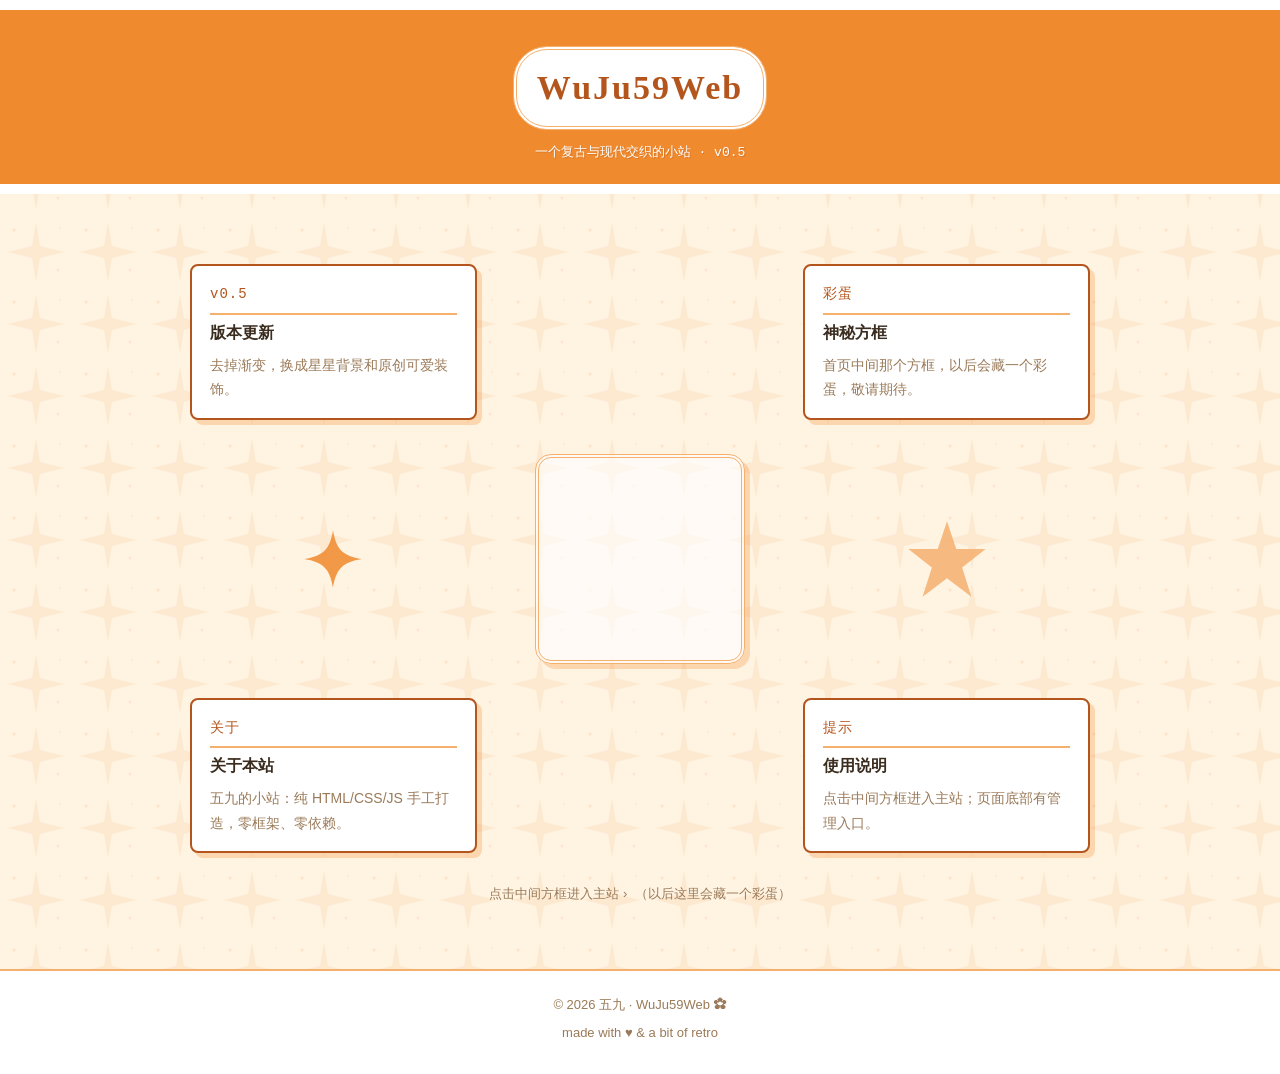
==== commit ef369cbc: "feat: v0.5 去渐变、星星背景、原创可爱装饰（chibi/星星）、管理密码更新" ====
--- a/index.html
+++ b/index.html
@@ -18,6 +18,8 @@
   <main class="wrap gate">
     <div class="gate-grid">
       <div id="gate-boxes" style="display: contents"></div>
+      <img class="gate-deco" src="assets/star-sparkle.svg" alt="" aria-hidden="true">
+      <img class="gate-deco gate-deco-right" src="assets/star-five.svg" alt="" aria-hidden="true">
       <a href="home.html" class="gate-square" aria-label="点击方框进入主站" title="点击进入"></a>
     </div>
     <p class="gate-hint t-dim">点击中间方框进入主站 ›&nbsp;&nbsp;（以后这里会藏一个彩蛋）</p>
--- a/themes/retro/theme.css
+++ b/themes/retro/theme.css
@@ -5,7 +5,7 @@
 
 :root {
   /* periwinkle 模板同款变量结构，换成橘色 */
-  --header-bg: linear-gradient(160deg, #ffe3c2, #f7b267 55%, #f08a2e);
+  --header-bg: #f08a2e;
   --site-bg: #fff3e2;
   --accent-color: #f08a2e;
   --select-color: #ffd9b3;
@@ -46,8 +46,8 @@
 
 body {
   background-color: var(--bg-color);
-  background-image: radial-gradient(rgba(240, 138, 46, 0.12) 1px, transparent 1px);
-  background-size: 24px 24px;
+  background-image: url("data:image/svg+xml,%3Csvg xmlns='http://www.w3.org/2000/svg' width='72' height='72'%3E%3Cpath d='M36 6 L40 30 L64 36 L40 42 L36 66 L32 42 L8 36 L32 30 Z' fill='%23f08a2e' opacity='0.10'/%3E%3Ccircle cx='14' cy='14' r='1.6' fill='%23f08a2e' opacity='0.14'/%3E%3Ccircle cx='58' cy='54' r='1.4' fill='%23f08a2e' opacity='0.12'/%3E%3Ccircle cx='60' cy='12' r='1' fill='%23f08a2e' opacity='0.10'/%3E%3C/svg%3E");
+  background-size: 72px 72px;
   color: var(--text-color);
 }
 
@@ -151,12 +151,9 @@
   width: 220px;
   height: 220px;
   margin: 0 auto 12px;
-  border-radius: 50%;
-  display: flex;
-  align-items: center;
-  justify-content: center;
-  font-size: 90px;
-  background: linear-gradient(145deg, #ffe3c2, #f7b267 55%, #f08a2e);
+  display: block;
+  object-fit: cover;
+  background: #f5a44d;
   --g: /37.02% 37.02% radial-gradient(#000 calc(71% - 1px), #0000 71%) no-repeat;
   mask:
     90.078% 79.895% var(--g),
@@ -227,6 +224,9 @@
 .gate-box-4 { grid-area: 3 / 3; }
 .gate-box h3 { margin: 4px 0 6px; font-size: 16px; }
 .gate-box p { margin: 0; font-size: 14px; }
+
+.gate-deco { grid-area: 2 / 1; justify-self: center; width: 64px; opacity: 0.85; }
+.gate-deco-right { grid-area: 2 / 3; width: 84px; }
 
 .gate-square {
   grid-area: 2 / 2;
@@ -266,6 +266,7 @@
   .gate-grid { display: flex; flex-direction: column; align-items: center; }
   .gate-square { order: -1; width: 180px; }
   .gate-box { width: 100%; }
+  .gate-deco { width: 44px; }
   .layout-side { flex-direction: column; }
   .sidebar { flex: 1 1 auto; width: 100%; }
 }
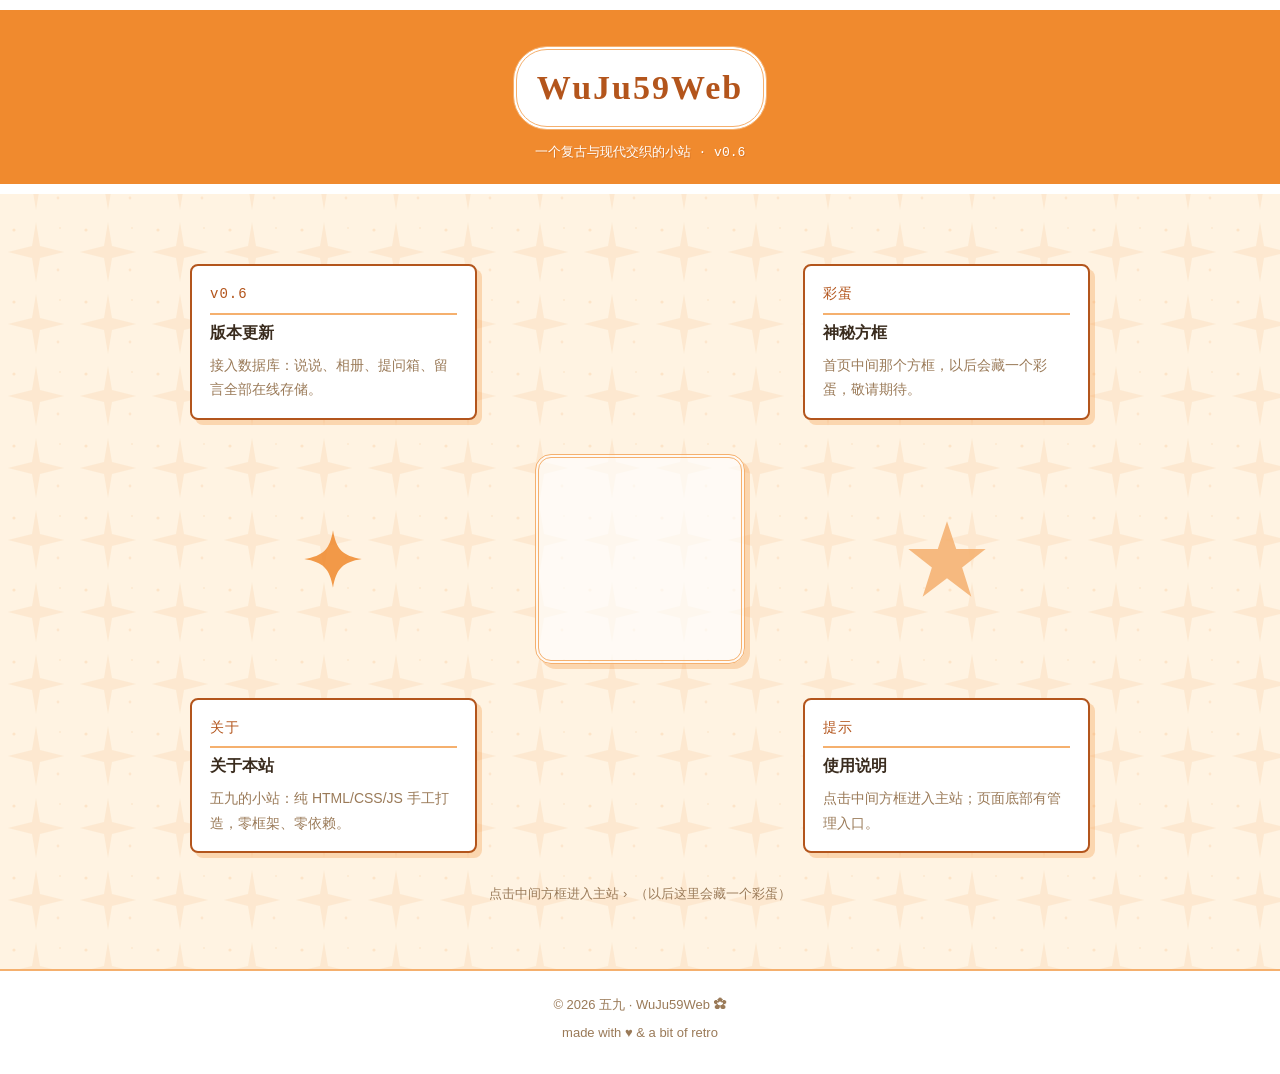
==== commit 6a9e47f4: "feat: v0.6 接入 Supabase 数据库（说说/相册/提问箱/留言在线存储，管理台四类内容管理，未配置自动回退本地）" ====
--- a/index.html
+++ b/index.html
@@ -33,6 +33,7 @@
   <div id="toast"></div>
 
   <script src="js/config.js"></script>
+  <script src="js/db.js"></script>
   <script src="js/main.js"></script>
   <script src="themes/retro/theme.js"></script>
 </body>
--- a/themes/retro/theme.css
+++ b/themes/retro/theme.css
@@ -132,6 +132,8 @@
 .btn:hover { background: var(--select-color); color: var(--accent-color); }
 .danger-btn { border-color: var(--danger); color: var(--danger); }
 .actions { display: flex; gap: 10px; flex-wrap: wrap; margin: 8px 0; }
+.layout-row { display: flex; gap: 12px; flex-wrap: wrap; }
+.layout-row .field { flex: 1; min-width: 120px; }
 
 /* ============ 首页侧边栏布局 ============ */
 .layout-side { display: flex; gap: 22px; align-items: flex-start; flex-wrap: wrap; }
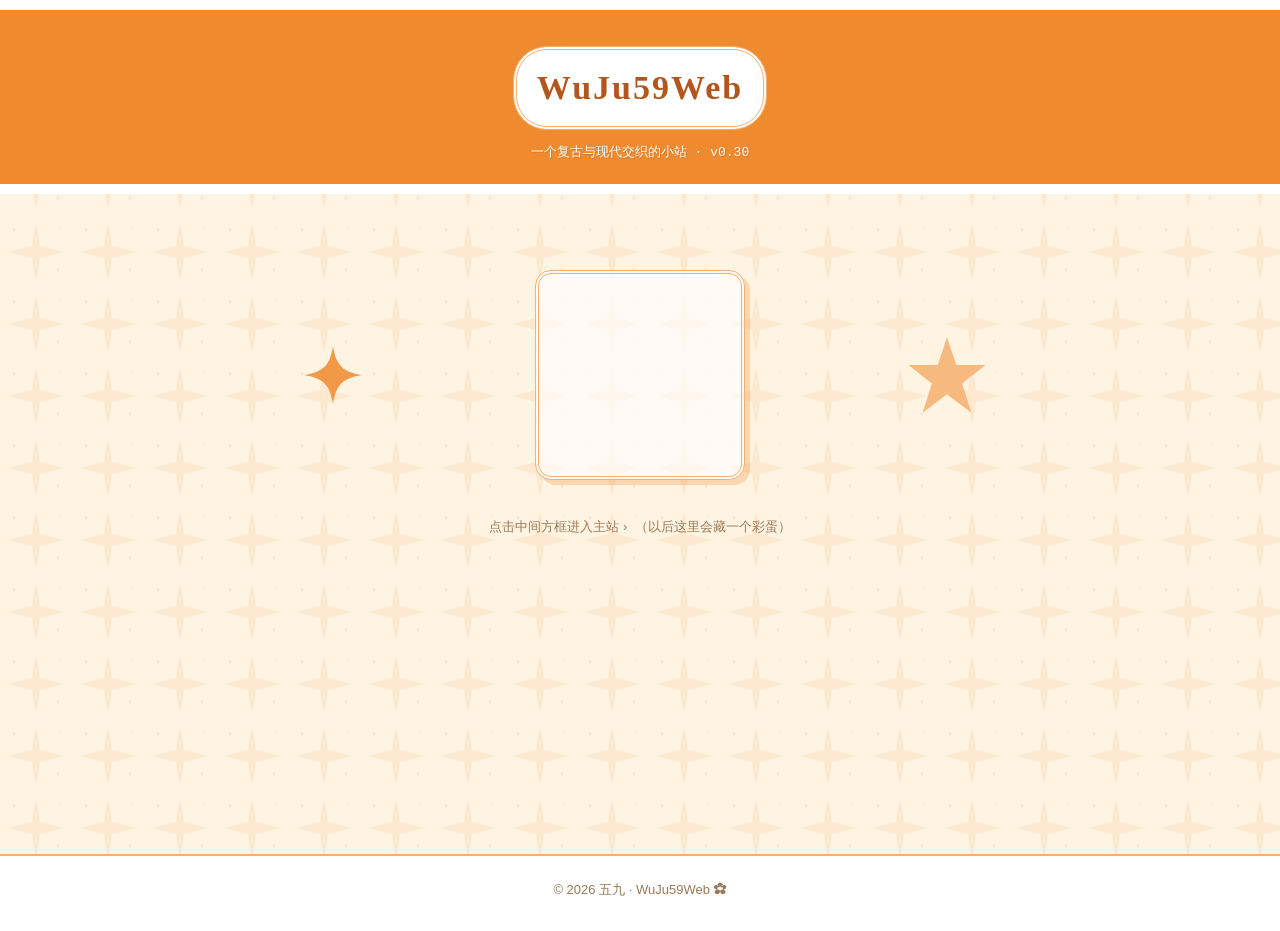
==== commit e71b71b6: "feat: v0.30 音乐播完触发 h_04 胜利动画；主站清除占位文字与示例数据；新增 game2 测试页" ====
--- a/index.html
+++ b/index.html
@@ -27,7 +27,6 @@
 
   <footer>
     <p>© 2026 <span id="footer-name">五九</span> · WuJu59Web ✿</p>
-    <p>made with ♥ &amp; a bit of retro</p>
   </footer>
 
   <div id="toast"></div>
--- a/themes/retro/theme.css
+++ b/themes/retro/theme.css
@@ -376,7 +376,7 @@
   white-space: pre-wrap;
 }
 .ask-a::before { content: "A："; font-weight: 700; }
-.ask-answer-form { display: flex; gap: 8px; margin-top: 8px; }
+.ask-answer-form { display: flex; gap: 8px; margin-top: 8px; flex-wrap: wrap; align-items: center; }
 .ask-answer-form input {
   flex: 1;
   border: 1px solid var(--outline-color);
@@ -384,6 +384,40 @@
   padding: 6px 8px;
   font: inherit;
   background: #fff;
+}
+.ask-answer-form input[type="file"] { flex: 1 1 160px; padding: 4px; }
+.ask-img {
+  max-width: 260px;
+  border: 2px solid var(--line);
+  border-radius: 6px;
+  margin-top: 8px;
+  display: block;
+}
+
+/* ============ 耳扒视频 ============ */
+.video-card {
+  margin: 0 0 18px;
+  background: var(--bg-color2);
+  border: 2px solid var(--border-color);
+  border-radius: 10px;
+  padding: 12px;
+  box-shadow: var(--post-shadow-color) 4px 4px;
+}
+.video-card h3 { margin: 0 0 4px; color: var(--border-color); font-size: 16px; }
+.video-card time { font-family: var(--font-mono); font-size: 12px; color: var(--dim); }
+.video-card video {
+  width: 100%;
+  border-radius: 6px;
+  margin-top: 8px;
+  background: #000;
+}
+.video-card p { margin: 6px 0 0; font-size: 13px; }
+#admin-videos video {
+  max-width: 100%;
+  max-height: 220px;
+  border-radius: 6px;
+  margin-top: 8px;
+  background: #000;
 }
 .ask-del, .admin-del {
   background: none;
